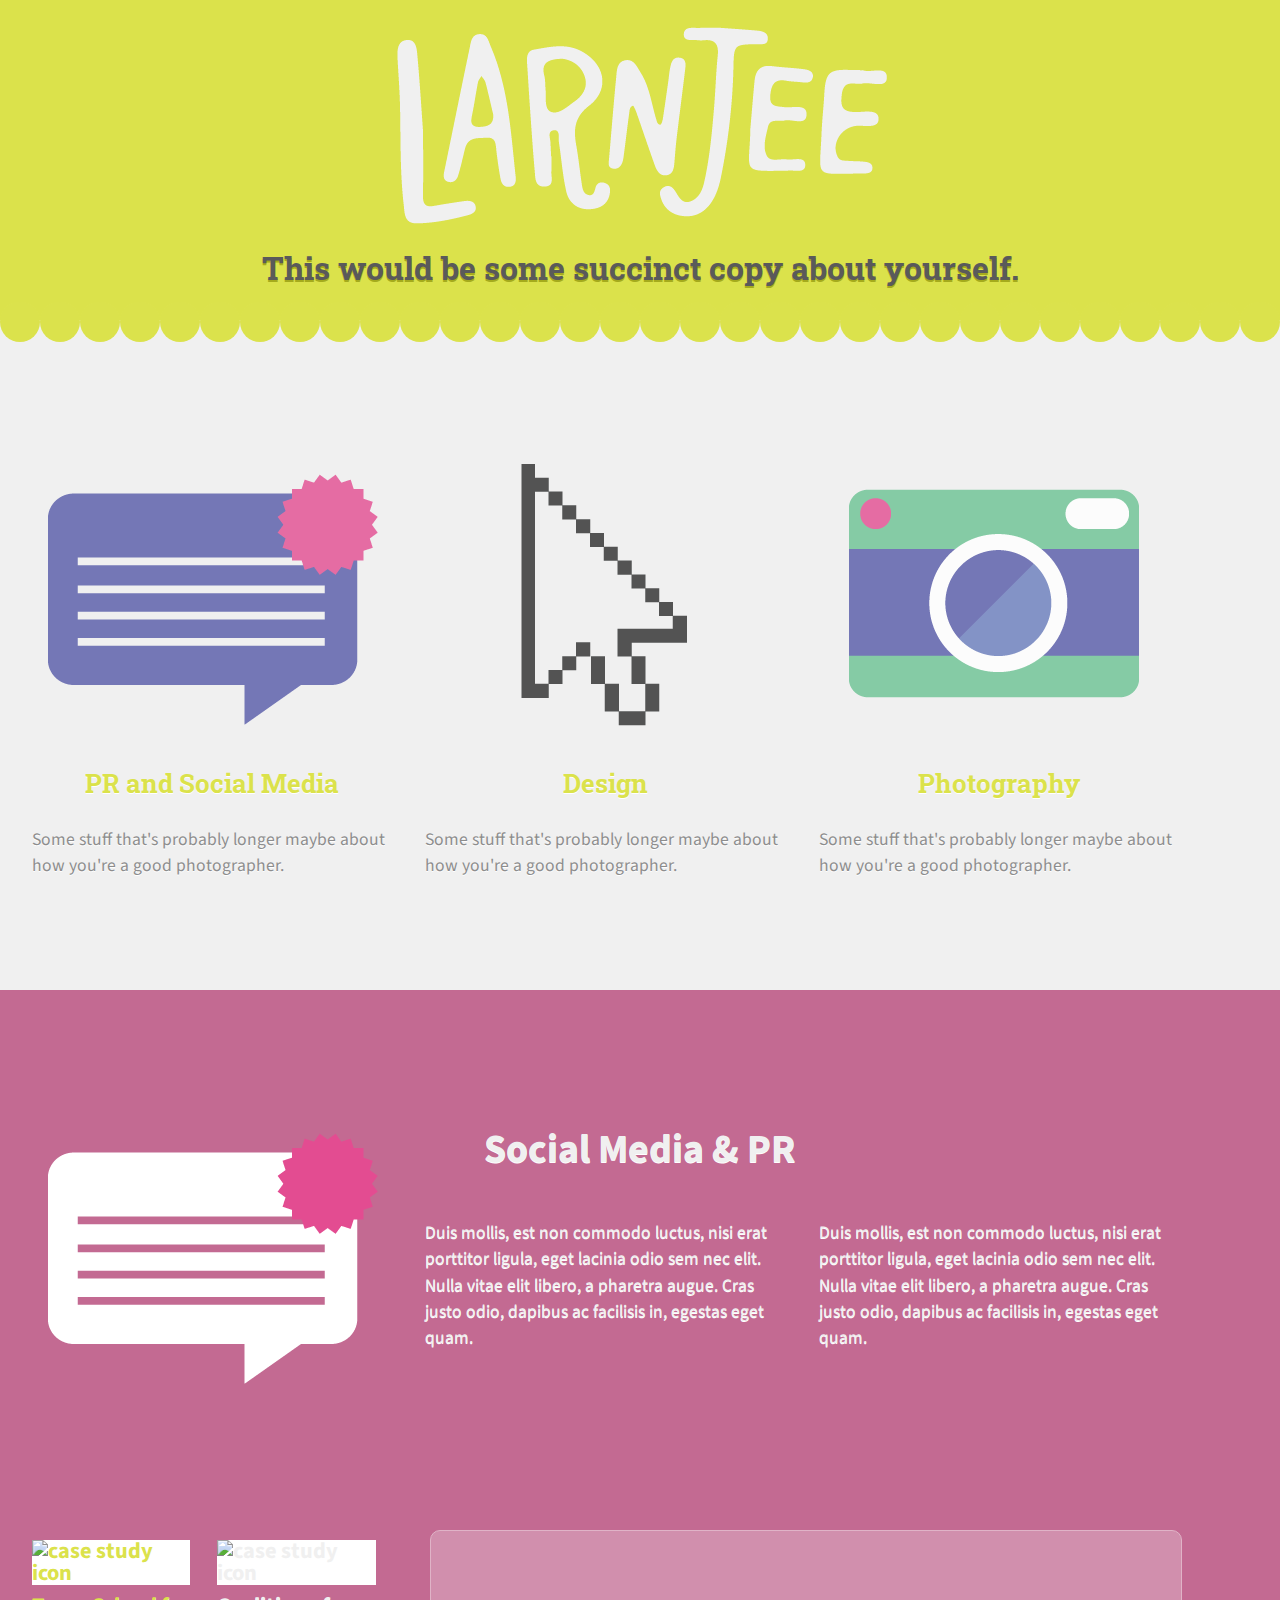
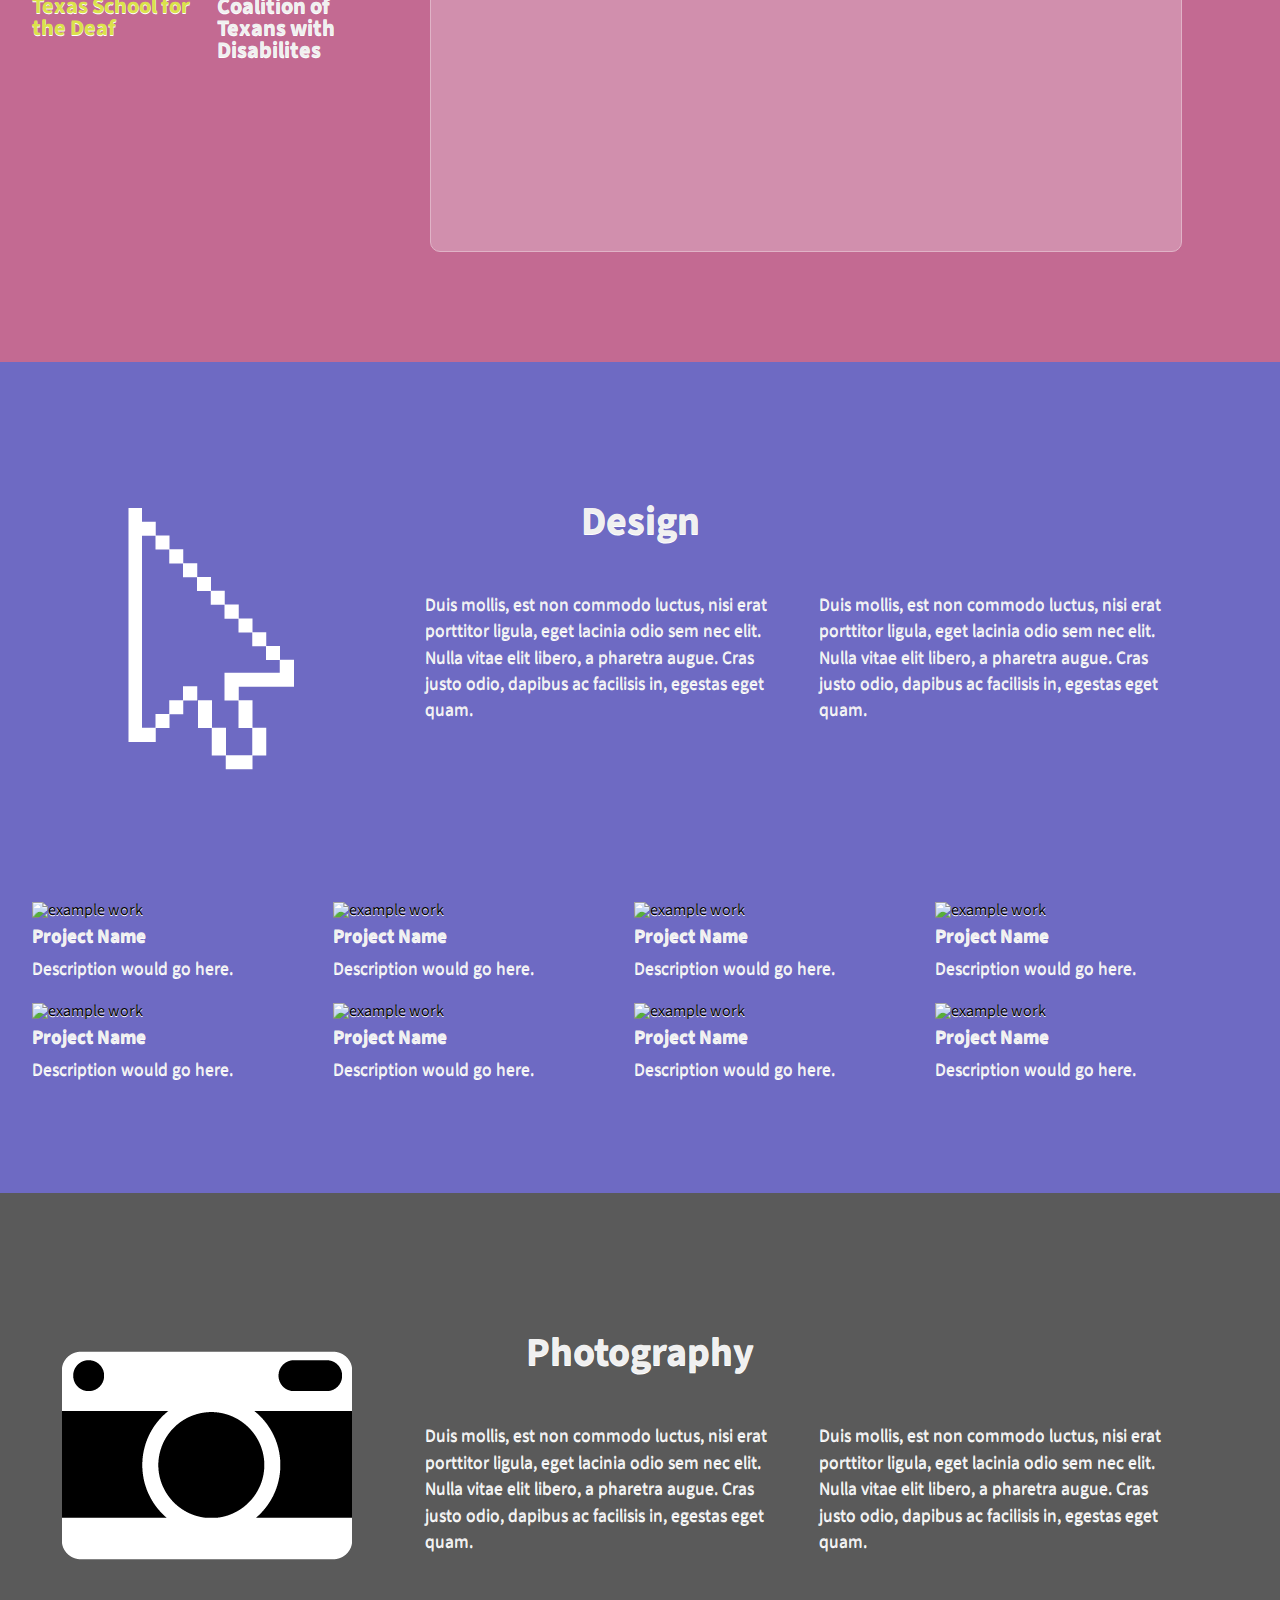
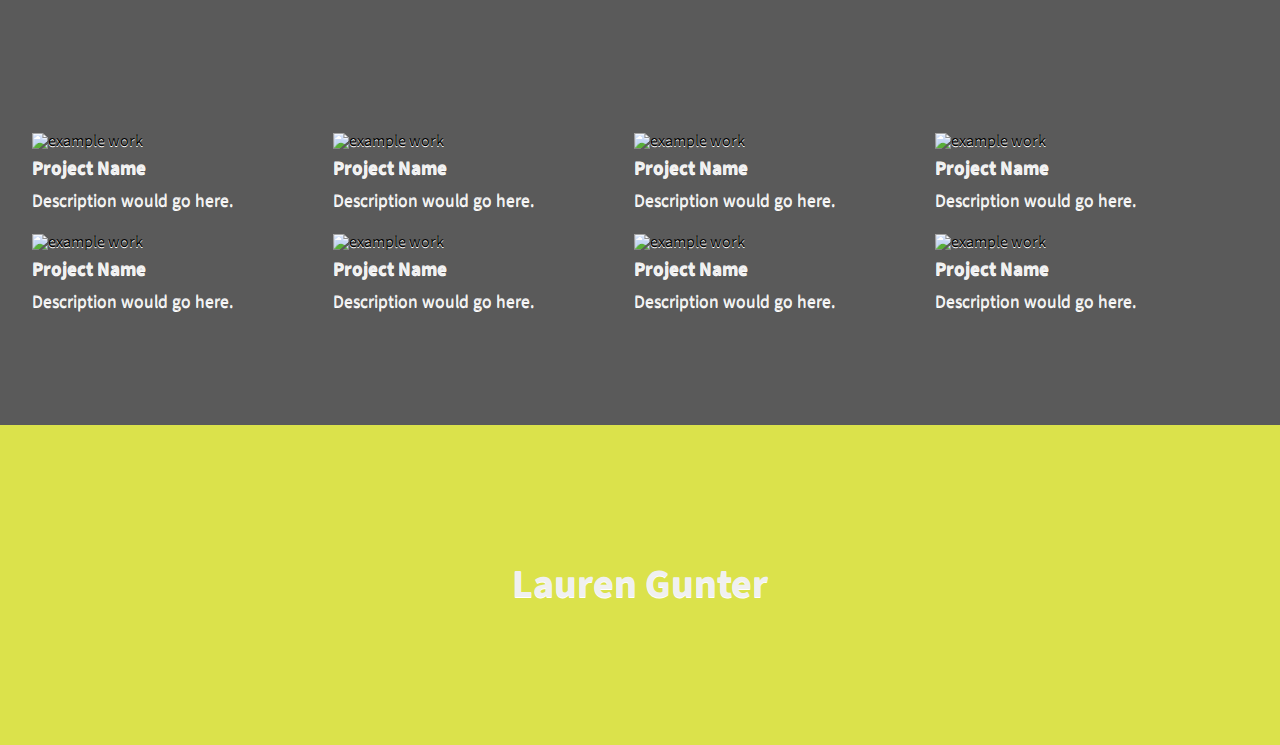
==== _wireframes/index.html @ add6f153 "added ids for content section" ====
<!DOCTYPE html>
<html>
<head>
<link href="stylesheets/screen.css" media="screen, projection" rel="stylesheet" type="text/css" /> 
<script src="http://ajax.googleapis.com/ajax/libs/jquery/1.10.1/jquery.min.js"></script>
</head>
<body>
<header>
  <div id="larnjee"><img src="larnjee.png" alt="larnjee logo"></div>
  <h1>This would be some succinct copy about yourself.</h1>
</header>
  <article id="main">
    <section id="PR-intro" class="third ">
      <img  class="skill-icon" src="social.png" alt="photo-icon">
      <h3> PR and Social Media</h3>
      <p>Some stuff that's probably longer maybe about how you're a good photographer.</p></section>
    <section id="design-intro" class="third ">
      <img  class="skill-icon" src="design.png" alt="pr-icon">
      <h3>Design</h3>
      <p>Some stuff that's probably longer maybe about how you're a good photographer.</p></section>
    <section id="photo-intro" class="third ">
      <img class="skill-icon" src="photo.png" alt="design-icon">
      <h3>Photography</h3>
      <p>Some stuff that's probably longer maybe about how you're a good photographer.</p></section>
  </article>
  <article id="social-media" class="colored">
    <h2>Social Media &amp; PR</h2>
      <section class="third section-icon">
      <img src="social_white.png" alt="social white">
    </section>
    <section id="PR-content-1" class="third">
      <p>Duis mollis, est non commodo luctus, nisi erat porttitor ligula, eget lacinia odio sem nec elit. Nulla vitae elit libero, a pharetra augue. Cras justo odio, dapibus ac facilisis in, egestas eget quam.</p>
    </section>
    <section id="PR-content-2" class="third">
       <p>Duis mollis, est non commodo luctus, nisi erat porttitor ligula, eget lacinia odio sem nec elit. Nulla vitae elit libero, a pharetra augue. Cras justo odio, dapibus ac facilisis in, egestas eget quam.</p>
    </section>
    <section class="storify-menu">
      <ul>
        <li id="texas-deaf" class="active-storify case-icon" data-storify="/storify.com/TxDisabilities/texas-medicaid-matters-march-and-rally-march-5-201.js"><figure><img src="http://placehold.it/200x200" alt="case study icon" class="case-icon"></figure><figcaption>Texas School for the Deaf</figcaption></li>
        <li id="texas-disabilites" class="case-icon" data-storify="//storify.com/TxDisabilities/texas-medicaid-matters-march-and-rally-march-5-201.js"><figure><img src="http://placehold.it/200x200" alt="case study icon" class="case-icon"></figure><figcaption>Coalition of Texans with Disabilites</figcaption></li>
      </ul>
    </section>
    <section id="texas-deaf-storify" class="storify-container"><script src="//storify.com/TxDisabilities/texas-medicaid-matters-march-and-rally-march-5-201.js"></script><noscript>[<a href="//storify.com/TxDisabilities/texas-medicaid-matters-march-and-rally-march-5-201" target="_blank">View the story "Texas Medicaid Matters march and rally (March 5, 2013)" on Storify</a>]</noscript>
    </section>


    <section id="texas-disabilites-storify" class="hidden"><script src="//storify.com/TxDisabilities/texas-medicaid-matters-march-and-rally-march-5-201.js"></script><noscript>[<a href="//storify.com/TxDisabilities/texas-medicaid-matters-march-and-rally-march-5-201" target="_blank">View the story "Texas Medicaid Matters march and rally (March 5, 2013)" on Storify</a>]</noscript>
    </section>

  </article>
  <article id="design" class="colored">
    <h2>Design</h2>
    <section class="third section-icon">
      <img src="design_white.png" alt="design white">
    </section>
    <section id="design-content-1" class="third">
      <p>Duis mollis, est non commodo luctus, nisi erat porttitor ligula, eget lacinia odio sem nec elit. Nulla vitae elit libero, a pharetra augue. Cras justo odio, dapibus ac facilisis in, egestas eget quam.</p>
    </section>
    <section id="design-content-2" class="third">
       <p>Duis mollis, est non commodo luctus, nisi erat porttitor ligula, eget lacinia odio sem nec elit. Nulla vitae elit libero, a pharetra augue. Cras justo odio, dapibus ac facilisis in, egestas eget quam.</p>
    </section>
    <figure class="quarter"><img src="http://placehold.it/500x500" alt="example work">
      <figcaption><h4>Project Name</h4><p>Description would go here.</p></figcaption>
    </figure>
    <figure class="quarter"><img src="http://placehold.it/500x500" alt="example work">
      <figcaption><h4>Project Name</h4><p>Description would go here.</p></figcaption>

    </figure>
    <figure class="quarter"><img src="http://placehold.it/500x500" alt="example work">
            <figcaption><h4>Project Name</h4><p>Description would go here.</p></figcaption>

    </figure>
    <figure class="quarter"><img src="http://placehold.it/500x500" alt="example work">
      <figcaption><h4>Project Name</h4><p>Description would go here.</p></figcaption>
    </figure>
    <figure class="quarter"><img src="http://placehold.it/500x500" alt="example work">
      <figcaption><h4>Project Name</h4><p>Description would go here.</p></figcaption>
    </figure>
    <figure class="quarter"><img src="http://placehold.it/500x500" alt="example work">
      <figcaption><h4>Project Name</h4><p>Description would go here.</p></figcaption>

    </figure>
    <figure class="quarter"><img src="http://placehold.it/500x500" alt="example work">
            <figcaption><h4>Project Name</h4><p>Description would go here.</p></figcaption>

    </figure>
    <figure class="quarter"><img src="http://placehold.it/500x500" alt="example work">
      <figcaption><h4>Project Name</h4><p>Description would go here.</p></figcaption>
    </figure>
  </article>
  <article id="photography" class="colored">
    <h2>Photography</h2>
        <section class="third section-icon">
      <img src="photo_white.png" alt="photo white">
    </section>
    <section id="photo-content-1" class="third">
      <p>Duis mollis, est non commodo luctus, nisi erat porttitor ligula, eget lacinia odio sem nec elit. Nulla vitae elit libero, a pharetra augue. Cras justo odio, dapibus ac facilisis in, egestas eget quam.</p>
    </section>
    <section id="photo-content-2" class="third">
       <p>Duis mollis, est non commodo luctus, nisi erat porttitor ligula, eget lacinia odio sem nec elit. Nulla vitae elit libero, a pharetra augue. Cras justo odio, dapibus ac facilisis in, egestas eget quam.</p>
    </section>
    <figure class="quarter"><img src="http://placehold.it/500x500" alt="example work">
      <figcaption><h4>Project Name</h4><p>Description would go here.</p></figcaption>
    </figure>
    <figure class="quarter"><img src="http://placehold.it/500x500" alt="example work">
      <figcaption><h4>Project Name</h4><p>Description would go here.</p></figcaption>

    </figure>
    <figure class="quarter"><img src="http://placehold.it/500x500" alt="example work">
            <figcaption><h4>Project Name</h4><p>Description would go here.</p></figcaption>

    </figure>
    <figure class="quarter"><img src="http://placehold.it/500x500" alt="example work">
      <figcaption><h4>Project Name</h4><p>Description would go here.</p></figcaption>
    </figure>
    <figure class="quarter"><img src="http://placehold.it/500x500" alt="example work">
      <figcaption><h4>Project Name</h4><p>Description would go here.</p></figcaption>
    </figure>
    <figure class="quarter"><img src="http://placehold.it/500x500" alt="example work">
      <figcaption><h4>Project Name</h4><p>Description would go here.</p></figcaption>

    </figure>
    <figure class="quarter"><img src="http://placehold.it/500x500" alt="example work">
            <figcaption><h4>Project Name</h4><p>Description would go here.</p></figcaption>

    </figure>
    <figure class="quarter"><img src="http://placehold.it/500x500" alt="example work">
      <figcaption><h4>Project Name</h4><p>Description would go here.</p></figcaption>
    </figure>
  </article>
  <article id="contact" class="colored">
    <h2>Lauren Gunter</h2>
  </article>
  <script>
    $('.storify-menu li').click(function(){
    
        if($(this).hasClass('active-storify')){
          //$(this).removeClass('active-storify');
        }
        else{
          $('.storify-menu').find('.active-storify').removeClass('active-storify');
          $(this).addClass('active-storify');
          var story-name = $(this).attr('ID');
          console.log(story-name);
          $(story-name + "-storify").show();
        }
    });
  </script>
</body>
</html>
---- _wireframes/stylesheets/screen.css ----
@import url(http://fonts.googleapis.com/css?family=Source+Sans+Pro:400,700|Roboto+Slab:100+700);
/* line 17, ../../../../../../Applications/CodeKit.app/Contents/Resources/engines/compass/frameworks/compass/stylesheets/compass/reset/_utilities.scss */
html, body, div, span, applet, object, iframe,
h1, h2, h3, h4, h5, h6, p, blockquote, pre,
a, abbr, acronym, address, big, cite, code,
del, dfn, em, img, ins, kbd, q, s, samp,
small, strike, strong, sub, sup, tt, var,
b, u, i, center,
dl, dt, dd, ol, ul, li,
fieldset, form, label, legend,
table, caption, tbody, tfoot, thead, tr, th, td,
article, aside, canvas, details, embed,
figure, figcaption, footer, header, hgroup,
menu, nav, output, ruby, section, .storify-container, figure, summary,
time, mark, audio, video {
  margin: 0;
  padding: 0;
  border: 0;
  font: inherit;
  font-size: 100%;
  vertical-align: baseline;
}

/* line 22, ../../../../../../Applications/CodeKit.app/Contents/Resources/engines/compass/frameworks/compass/stylesheets/compass/reset/_utilities.scss */
html {
  line-height: 1;
}

/* line 24, ../../../../../../Applications/CodeKit.app/Contents/Resources/engines/compass/frameworks/compass/stylesheets/compass/reset/_utilities.scss */
ol, ul {
  list-style: none;
}

/* line 26, ../../../../../../Applications/CodeKit.app/Contents/Resources/engines/compass/frameworks/compass/stylesheets/compass/reset/_utilities.scss */
table {
  border-collapse: collapse;
  border-spacing: 0;
}

/* line 28, ../../../../../../Applications/CodeKit.app/Contents/Resources/engines/compass/frameworks/compass/stylesheets/compass/reset/_utilities.scss */
caption, th, td {
  text-align: left;
  font-weight: normal;
  vertical-align: middle;
}

/* line 30, ../../../../../../Applications/CodeKit.app/Contents/Resources/engines/compass/frameworks/compass/stylesheets/compass/reset/_utilities.scss */
q, blockquote {
  quotes: none;
}
/* line 103, ../../../../../../Applications/CodeKit.app/Contents/Resources/engines/compass/frameworks/compass/stylesheets/compass/reset/_utilities.scss */
q:before, q:after, blockquote:before, blockquote:after {
  content: "";
  content: none;
}

/* line 32, ../../../../../../Applications/CodeKit.app/Contents/Resources/engines/compass/frameworks/compass/stylesheets/compass/reset/_utilities.scss */
a img {
  border: none;
}

/* line 116, ../../../../../../Applications/CodeKit.app/Contents/Resources/engines/compass/frameworks/compass/stylesheets/compass/reset/_utilities.scss */
article, aside, details, figcaption, figure, footer, header, hgroup, menu, nav, section, .storify-container, figure, summary {
  display: block;
}

/* line 16, ../sass/screen.sass */
body {
  background: #f0f0f0;
  font-family: "Source Sans Pro", Helvetica Neue, Helvetica, sans-serif;
  text-shadow: 0 1px 0 white;
}

/* line 21, ../sass/screen.sass */
header {
  height: 300px;
  background: #dbe24b;
  padding-top: 20px;
  margin-bottom: 20px;
}
/* line 26, ../sass/screen.sass */
header:after {
  height: 40px;
  content: "";
  width: 100%;
  display: block;
  position: relative;
  top: -65px;
  background: url("circle.svg") repeat-x;
  background-size: 40px;
}
/* line 35, ../sass/screen.sass */
header h1 {
  text-shadow: 0 2px 0 #a5ab1c;
}

/* line 38, ../sass/screen.sass */
article {
  margin: 0 auto;
  padding-top: 100px;
  padding-bottom: 100px;
  padding-left: 2.5%;
  padding-right: 2.5%;
}

/* line 46, ../sass/screen.sass */
section, .storify-container, figure {
  display: inline-block;
  margin-bottom: 10px;
  margin-top: 10px;
  padding-right: 2.5%;
  vertical-align: text-top;
}
/* line 53, ../sass/screen.sass */
section:last-of-type, .storify-container:last-of-type, figure:last-of-type {
  padding-right: none;
}

/* line 56, ../sass/screen.sass */
.storify-container {
  background: #d18fad;
  padding: 10px;
  border-radius: 10px;
  border: 1px solid #e0b3c7;
  box-shadow: 0 -1 0 grey;
  height: 300px;
  overflow: scroll;
}

/* line 67, ../sass/screen.sass */
.storify-collapser {
  position: relative;
  bottom: 0;
  width: 95%;
  margin: 0 auto;
  font-family: "Source Sans Pro", Helvetica Neue, Helvetica, sans-serif;
  font-weight: bold;
  color: white;
  padding: 5px;
  font-size: 1.5em;
  background: #6e6ac3;
  text-align: center;
}

/* line 83, ../sass/screen.sass */
h1 {
  font-weight: bold;
  font-family: "Roboto Slab", Helvetica Neue, Helvetica, sans-serif;
  font-size: 2em;
  line-height: 2.2em;
  margin-bottom: 2em;
  text-align: center;
  color: #5a5a5a;
  text-shadow: 0 -1px 0 white;
}

/* line 92, ../sass/screen.sass */
h2 {
  font-weight: bold;
  font-family: "Source Sans Pro", Helvetica Neue, Helvetica, sans-serif;
  font-size: 2.5em;
  text-align: center;
  margin-top: 1em;
  margin-bottom: 1em;
  color: #f0f0f0;
}

/* line 100, ../sass/screen.sass */
h3 {
  font-weight: bold;
  font-family: "Source Sans Pro", Helvetica Neue, Helvetica, sans-serif;
  font-size: 1.6em;
  line-height: 1.4em;
  color: #dbe24b;
  margin-top: 1em;
  text-align: center;
  margin-bottom: 1em;
  font-family: "Roboto Slab", Helvetica Neue, Helvetica, sans-serif;
}

/* line 111, ../sass/screen.sass */
h4 {
  font-weight: bold;
  margin-top: 0.5em;
  margin-bottom: 0.5em;
  font-size: 1.2em;
  color: #f0f0f0;
}

/* line 117, ../sass/screen.sass */
p {
  font-size: 1.1em;
  line-height: 1.5em;
  color: #8d8d8d;
}

/* line 121, ../sass/screen.sass */
ul {
  width: 100%;
}

/* line 123, ../sass/screen.sass */
li.case-icon {
  margin-bottom: 1em;
  font-weight: bold;
  font-size: 1.4em;
  color: #f0f0f0;
  display: inline-block;
  width: 47.5%;
  vertical-align: top;
}
/* line 131, ../sass/screen.sass */
li.case-icon:nth-of-type(even) {
  margin-left: 2.5%;
}

/* line 133, ../sass/screen.sass */
li.active-storify {
  color: #dbe24b;
}

/* line 136, ../sass/screen.sass */
img {
  max-width: 100%;
}

/* line 138, ../sass/screen.sass */
img.skill-icon {
  opacity: 0.8;
  display: inline-block;
}

/* line 141, ../sass/screen.sass */
img.case-icon {
  background: white;
  display: inline-block;
  vertical-align: middle;
  margin-right: 4%;
}

/* line 146, ../sass/screen.sass */
.third {
  width: 30%;
  max-width: 360px;
}

/* line 149, ../sass/screen.sass */
.half {
  width: 47%;
}

/* line 151, ../sass/screen.sass */
.quarter {
  width: 22%;
  max-width: 480px;
}

/* line 154, ../sass/screen.sass */
.storify-container {
  width: 60%;
}

/* line 156, ../sass/screen.sass */
.storify-menu {
  width: 30%;
}

/* line 158, ../sass/screen.sass */
.social-media {
  color: #c36a92;
}

/* line 160, ../sass/screen.sass */
.design {
  color: #6e6ac3;
}

/* line 162, ../sass/screen.sass */
.photography {
  color: #6ac39b;
}

/* line 164, ../sass/screen.sass */
#larnjee {
  margin: 0 auto;
  text-align: center;
}

/* line 168, ../sass/screen.sass */
#design {
  background: #6e6ac3;
}

/* line 171, ../sass/screen.sass */
#social-media {
  background: #c36a92;
}

/* line 174, ../sass/screen.sass */
#photography {
  background: #5a5a5a;
}

/* line 177, ../sass/screen.sass */
#contact {
  background: #dbe24b;
}

/* line 180, ../sass/screen.sass */
.hidden {
  display: none;
}

/* line 184, ../sass/screen.sass */
.colored p {
  color: #f0f0f0;
}

/* line 187, ../sass/screen.sass */
.section-icon {
  position: relative;
  top: -100px;
}
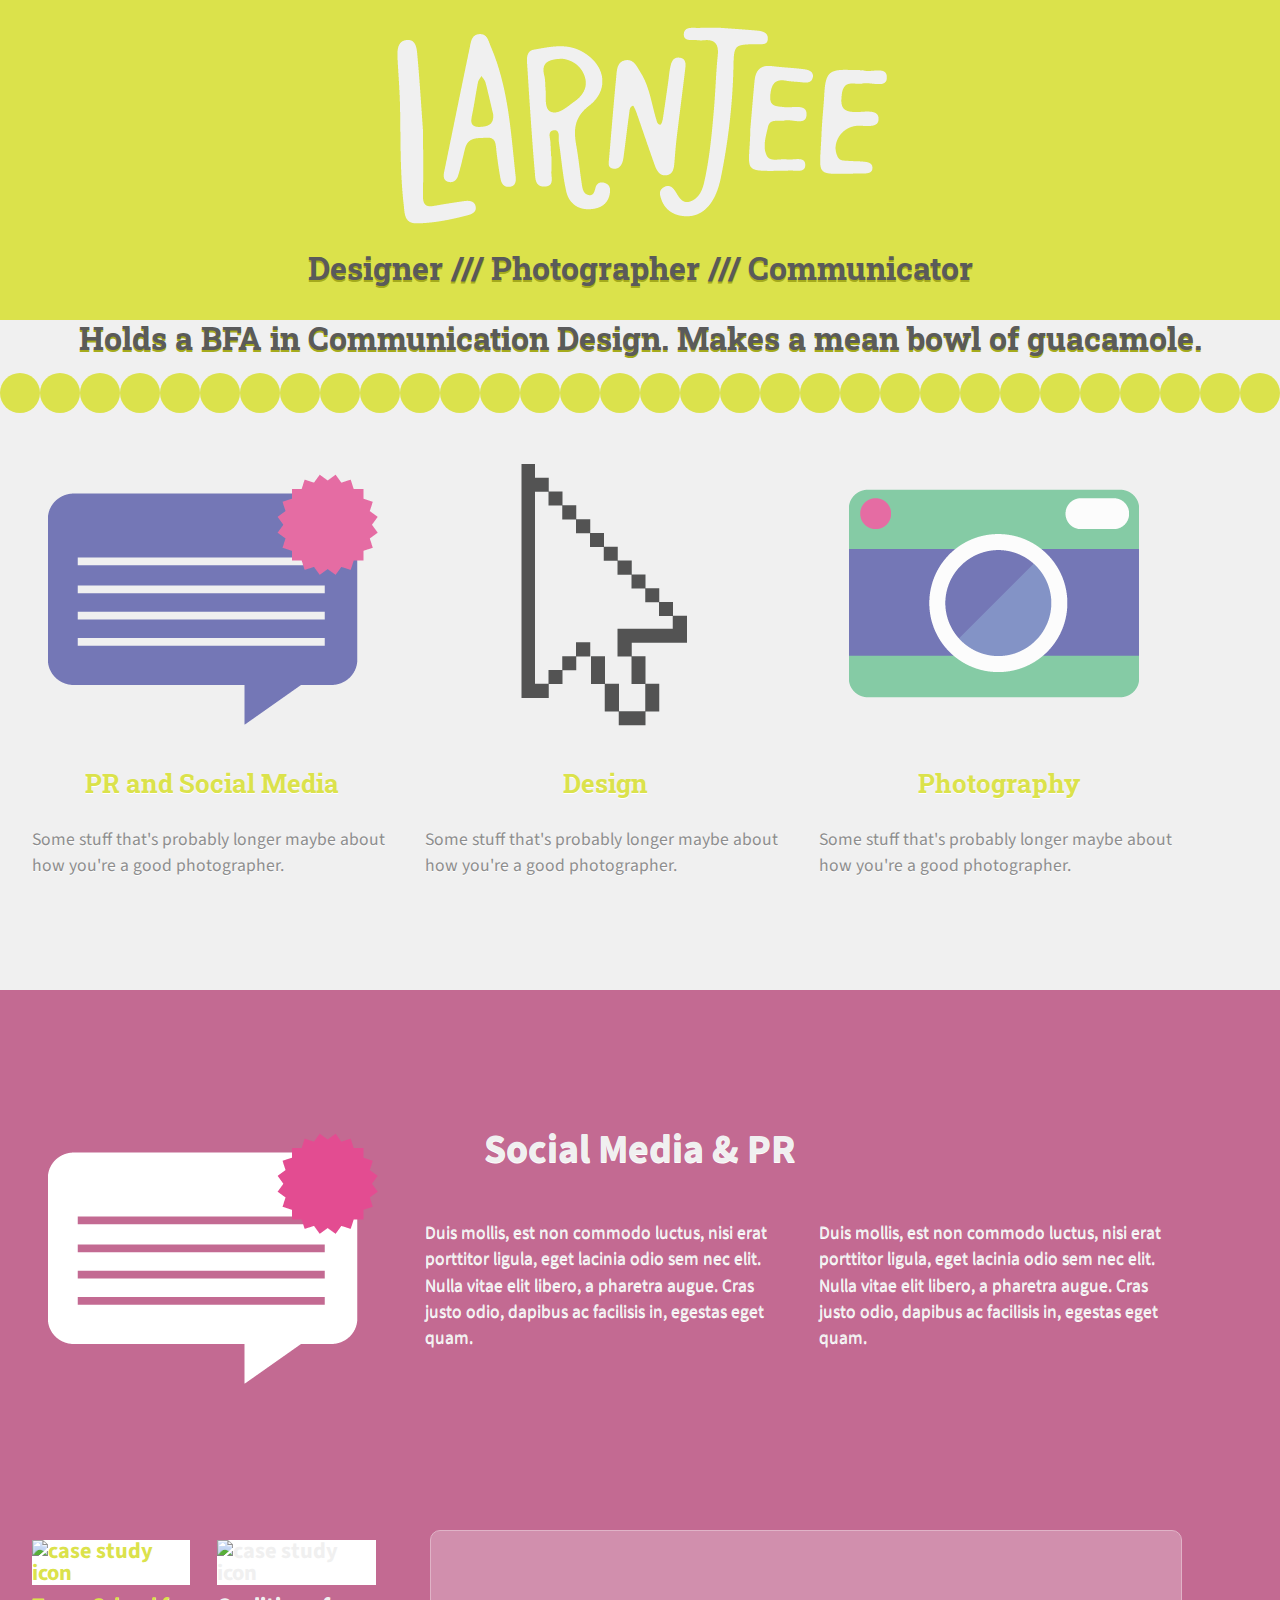
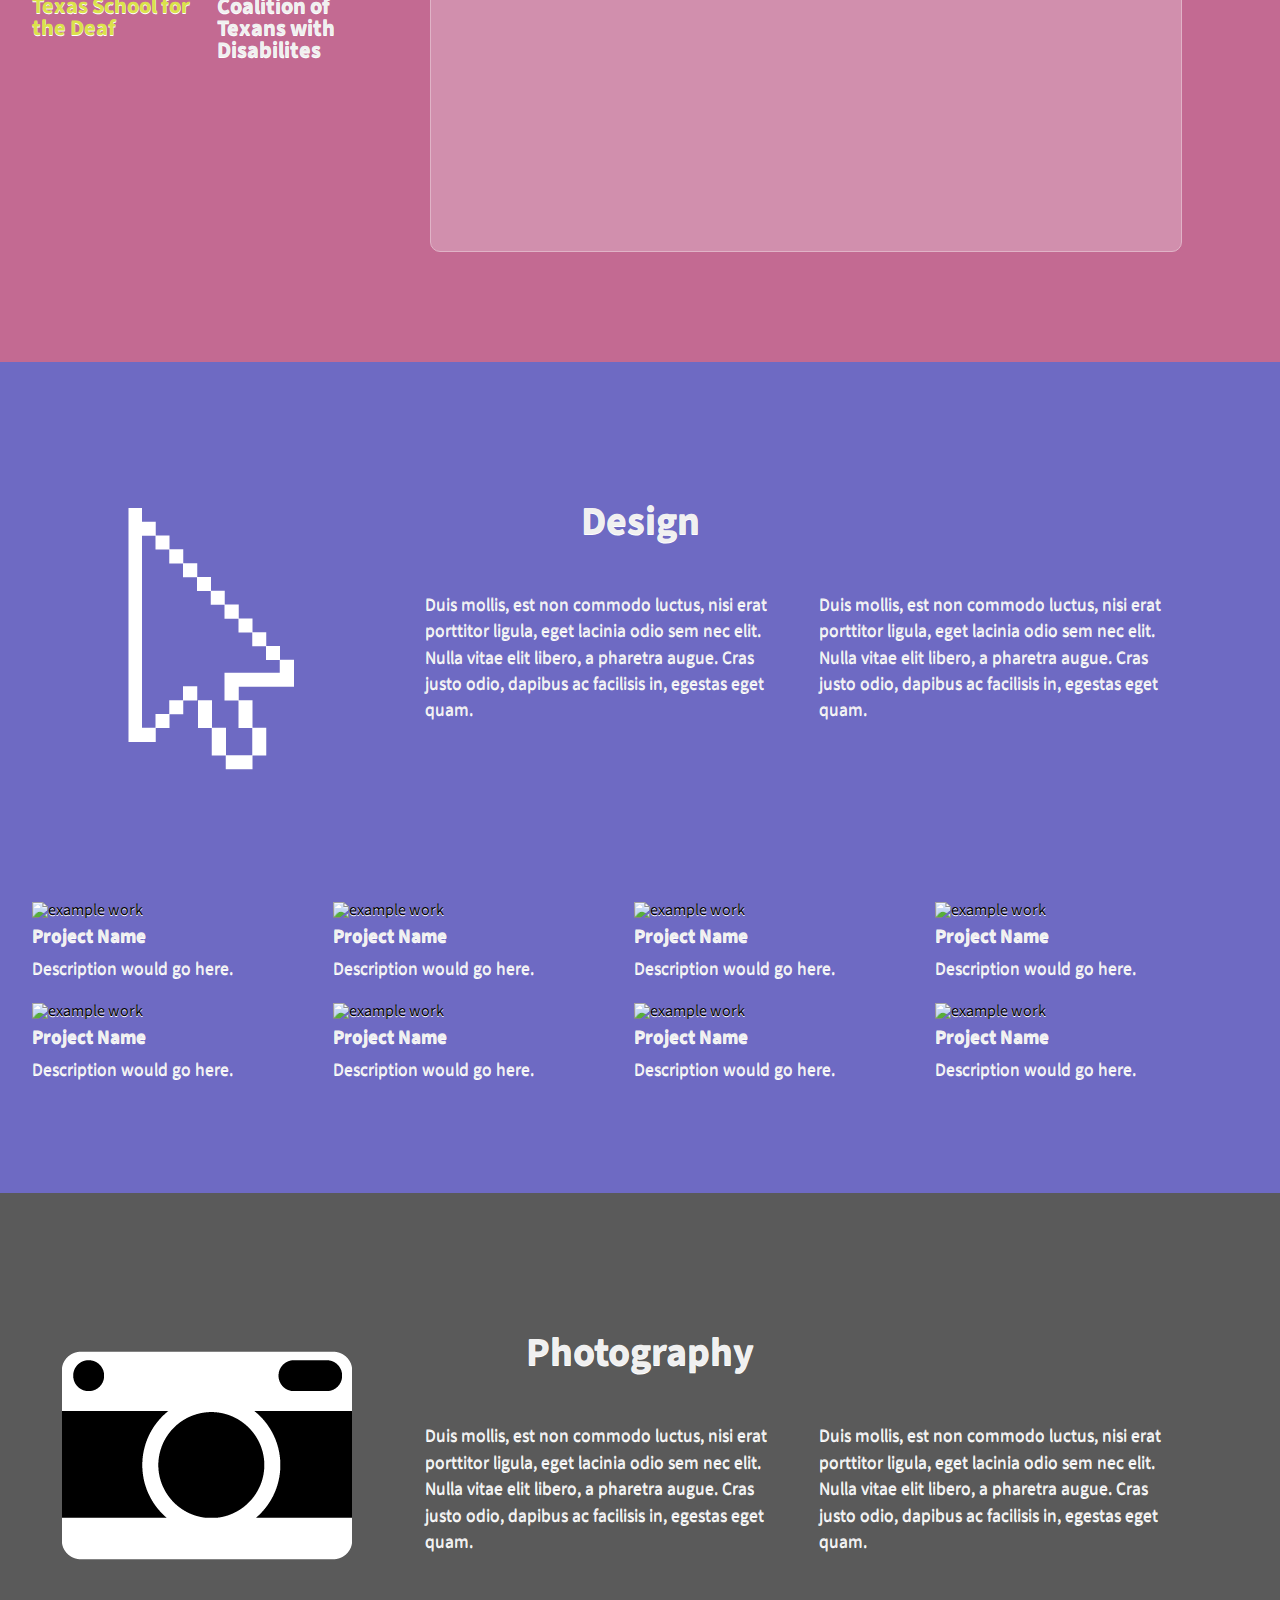
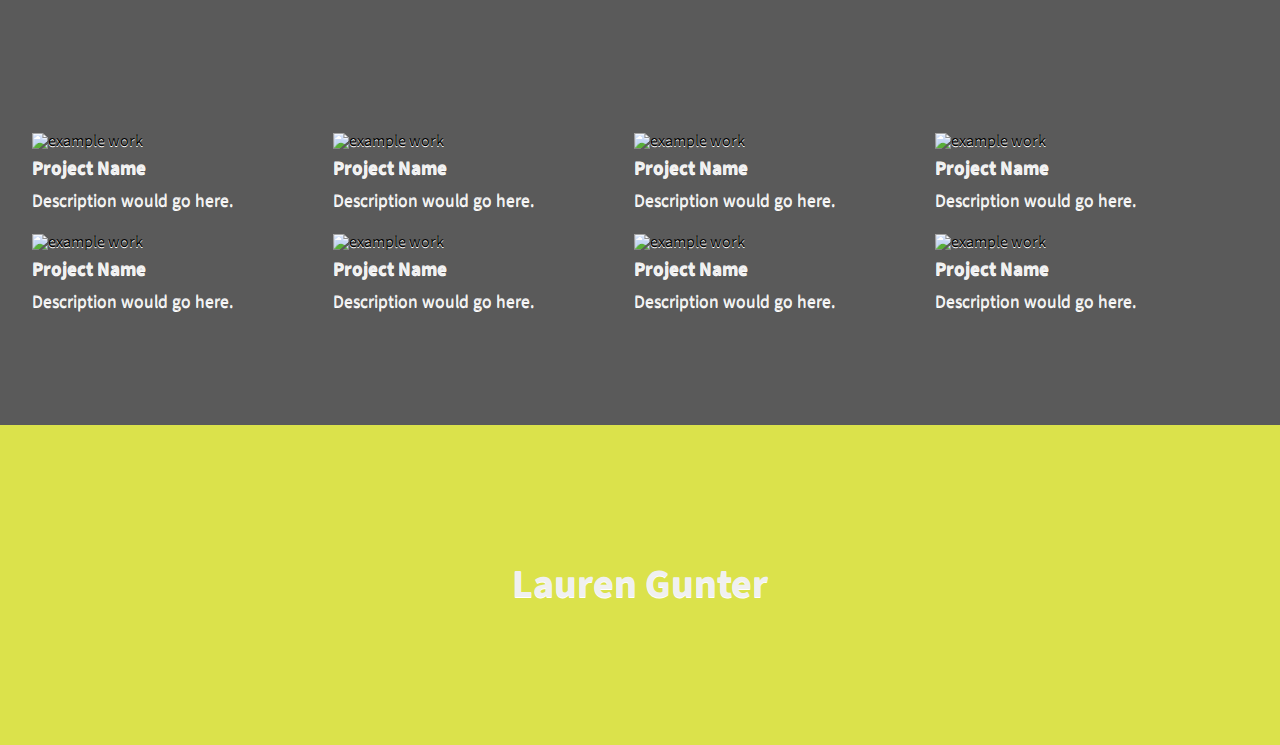
==== commit 70f79f47: "Updated header description text" ====
--- a/_wireframes/index.html
+++ b/_wireframes/index.html
@@ -7,18 +7,18 @@
 <body>
 <header>
   <div id="larnjee"><img src="larnjee.png" alt="larnjee logo"></div>
-  <h1>This would be some succinct copy about yourself.</h1>
+  <h1>Designer /// Photographer /// Communicator</br>Holds a BFA in Communication Design. Makes a mean bowl of guacamole.</h1>
 </header>
   <article id="main">
-    <section id="PR-intro" class="third ">
+    <section class="third ">
       <img  class="skill-icon" src="social.png" alt="photo-icon">
       <h3> PR and Social Media</h3>
       <p>Some stuff that's probably longer maybe about how you're a good photographer.</p></section>
-    <section id="design-intro" class="third ">
+    <section class="third ">
       <img  class="skill-icon" src="design.png" alt="pr-icon">
       <h3>Design</h3>
       <p>Some stuff that's probably longer maybe about how you're a good photographer.</p></section>
-    <section id="photo-intro" class="third ">
+    <section class="third ">
       <img class="skill-icon" src="photo.png" alt="design-icon">
       <h3>Photography</h3>
       <p>Some stuff that's probably longer maybe about how you're a good photographer.</p></section>
@@ -28,10 +28,10 @@
       <section class="third section-icon">
       <img src="social_white.png" alt="social white">
     </section>
-    <section id="PR-content-1" class="third">
+    <section class="third">
       <p>Duis mollis, est non commodo luctus, nisi erat porttitor ligula, eget lacinia odio sem nec elit. Nulla vitae elit libero, a pharetra augue. Cras justo odio, dapibus ac facilisis in, egestas eget quam.</p>
     </section>
-    <section id="PR-content-2" class="third">
+    <section class="third">
        <p>Duis mollis, est non commodo luctus, nisi erat porttitor ligula, eget lacinia odio sem nec elit. Nulla vitae elit libero, a pharetra augue. Cras justo odio, dapibus ac facilisis in, egestas eget quam.</p>
     </section>
     <section class="storify-menu">
@@ -53,10 +53,10 @@
     <section class="third section-icon">
       <img src="design_white.png" alt="design white">
     </section>
-    <section id="design-content-1" class="third">
+    <section class="third">
       <p>Duis mollis, est non commodo luctus, nisi erat porttitor ligula, eget lacinia odio sem nec elit. Nulla vitae elit libero, a pharetra augue. Cras justo odio, dapibus ac facilisis in, egestas eget quam.</p>
     </section>
-    <section id="design-content-2" class="third">
+    <section class="third">
        <p>Duis mollis, est non commodo luctus, nisi erat porttitor ligula, eget lacinia odio sem nec elit. Nulla vitae elit libero, a pharetra augue. Cras justo odio, dapibus ac facilisis in, egestas eget quam.</p>
     </section>
     <figure class="quarter"><img src="http://placehold.it/500x500" alt="example work">
@@ -93,10 +93,10 @@
         <section class="third section-icon">
       <img src="photo_white.png" alt="photo white">
     </section>
-    <section id="photo-content-1" class="third">
+    <section class="third">
       <p>Duis mollis, est non commodo luctus, nisi erat porttitor ligula, eget lacinia odio sem nec elit. Nulla vitae elit libero, a pharetra augue. Cras justo odio, dapibus ac facilisis in, egestas eget quam.</p>
     </section>
-    <section id="photo-content-2" class="third">
+    <section class="third">
        <p>Duis mollis, est non commodo luctus, nisi erat porttitor ligula, eget lacinia odio sem nec elit. Nulla vitae elit libero, a pharetra augue. Cras justo odio, dapibus ac facilisis in, egestas eget quam.</p>
     </section>
     <figure class="quarter"><img src="http://placehold.it/500x500" alt="example work">
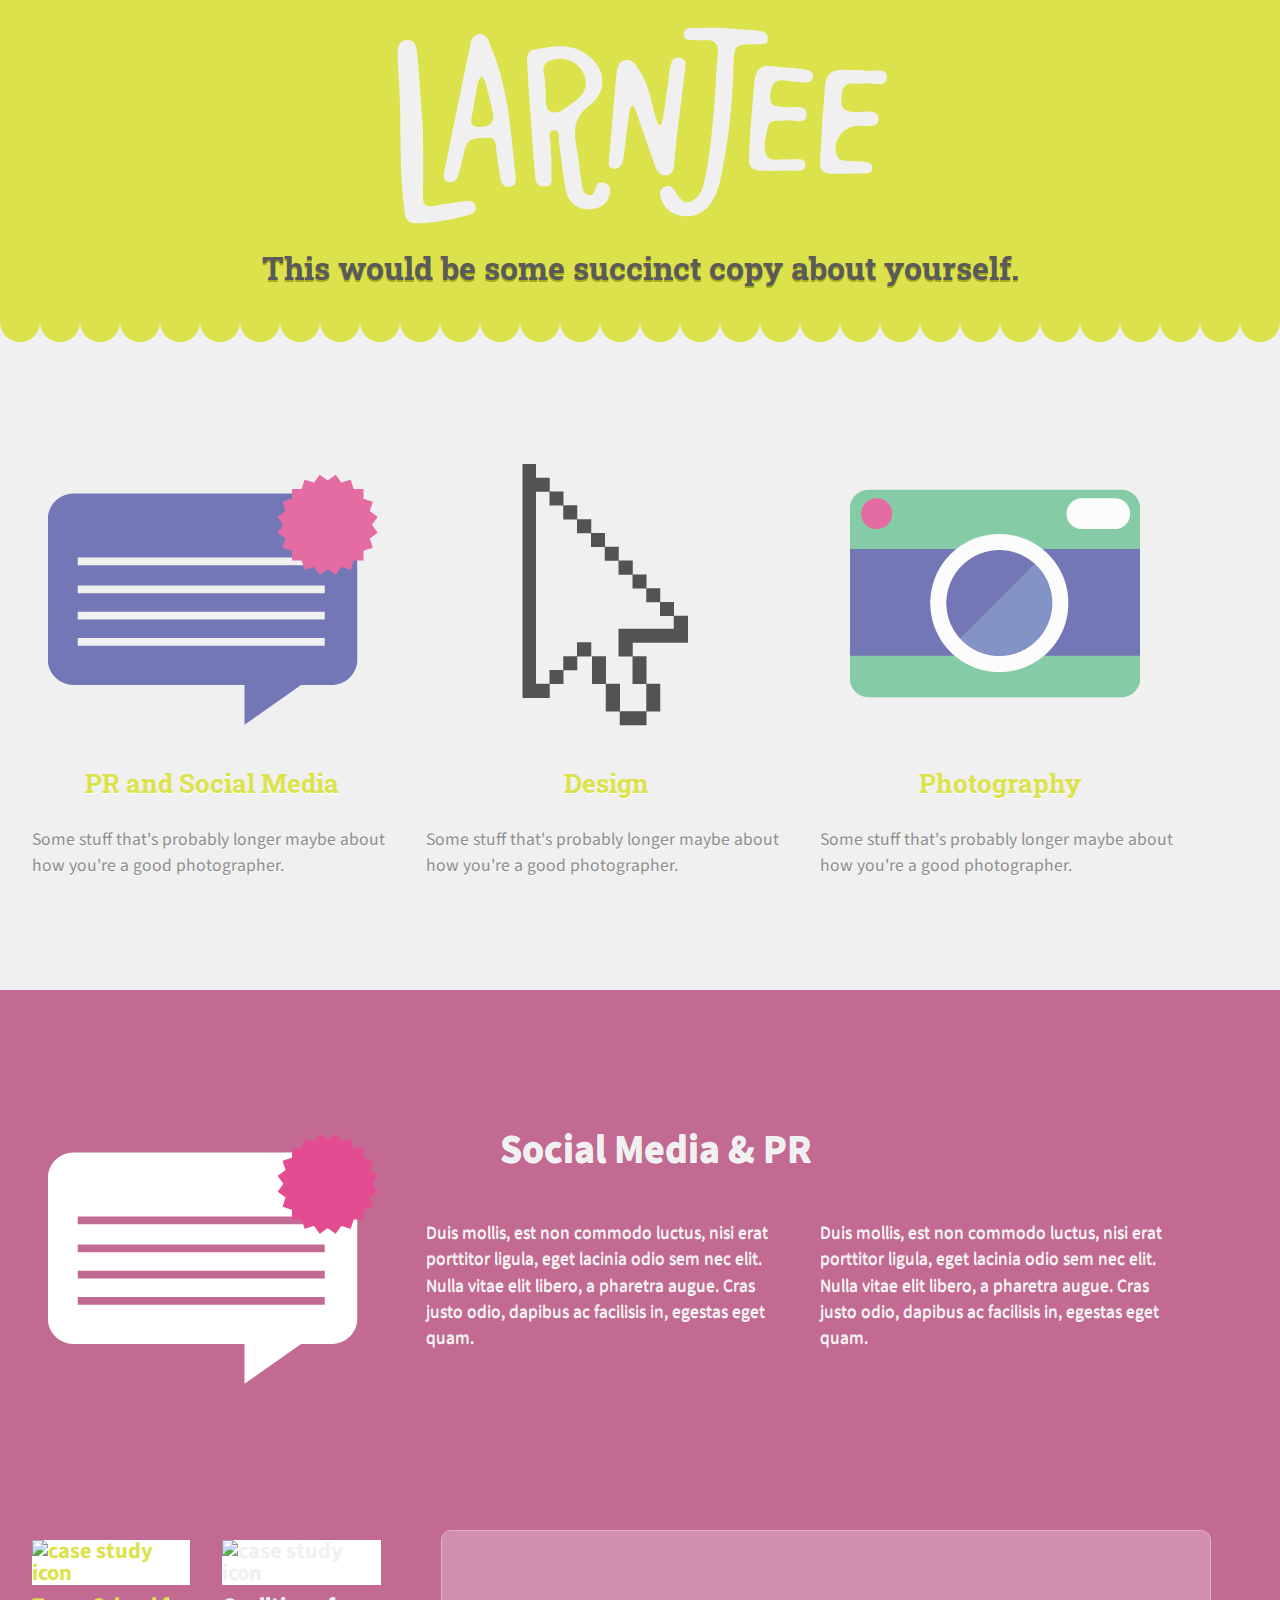
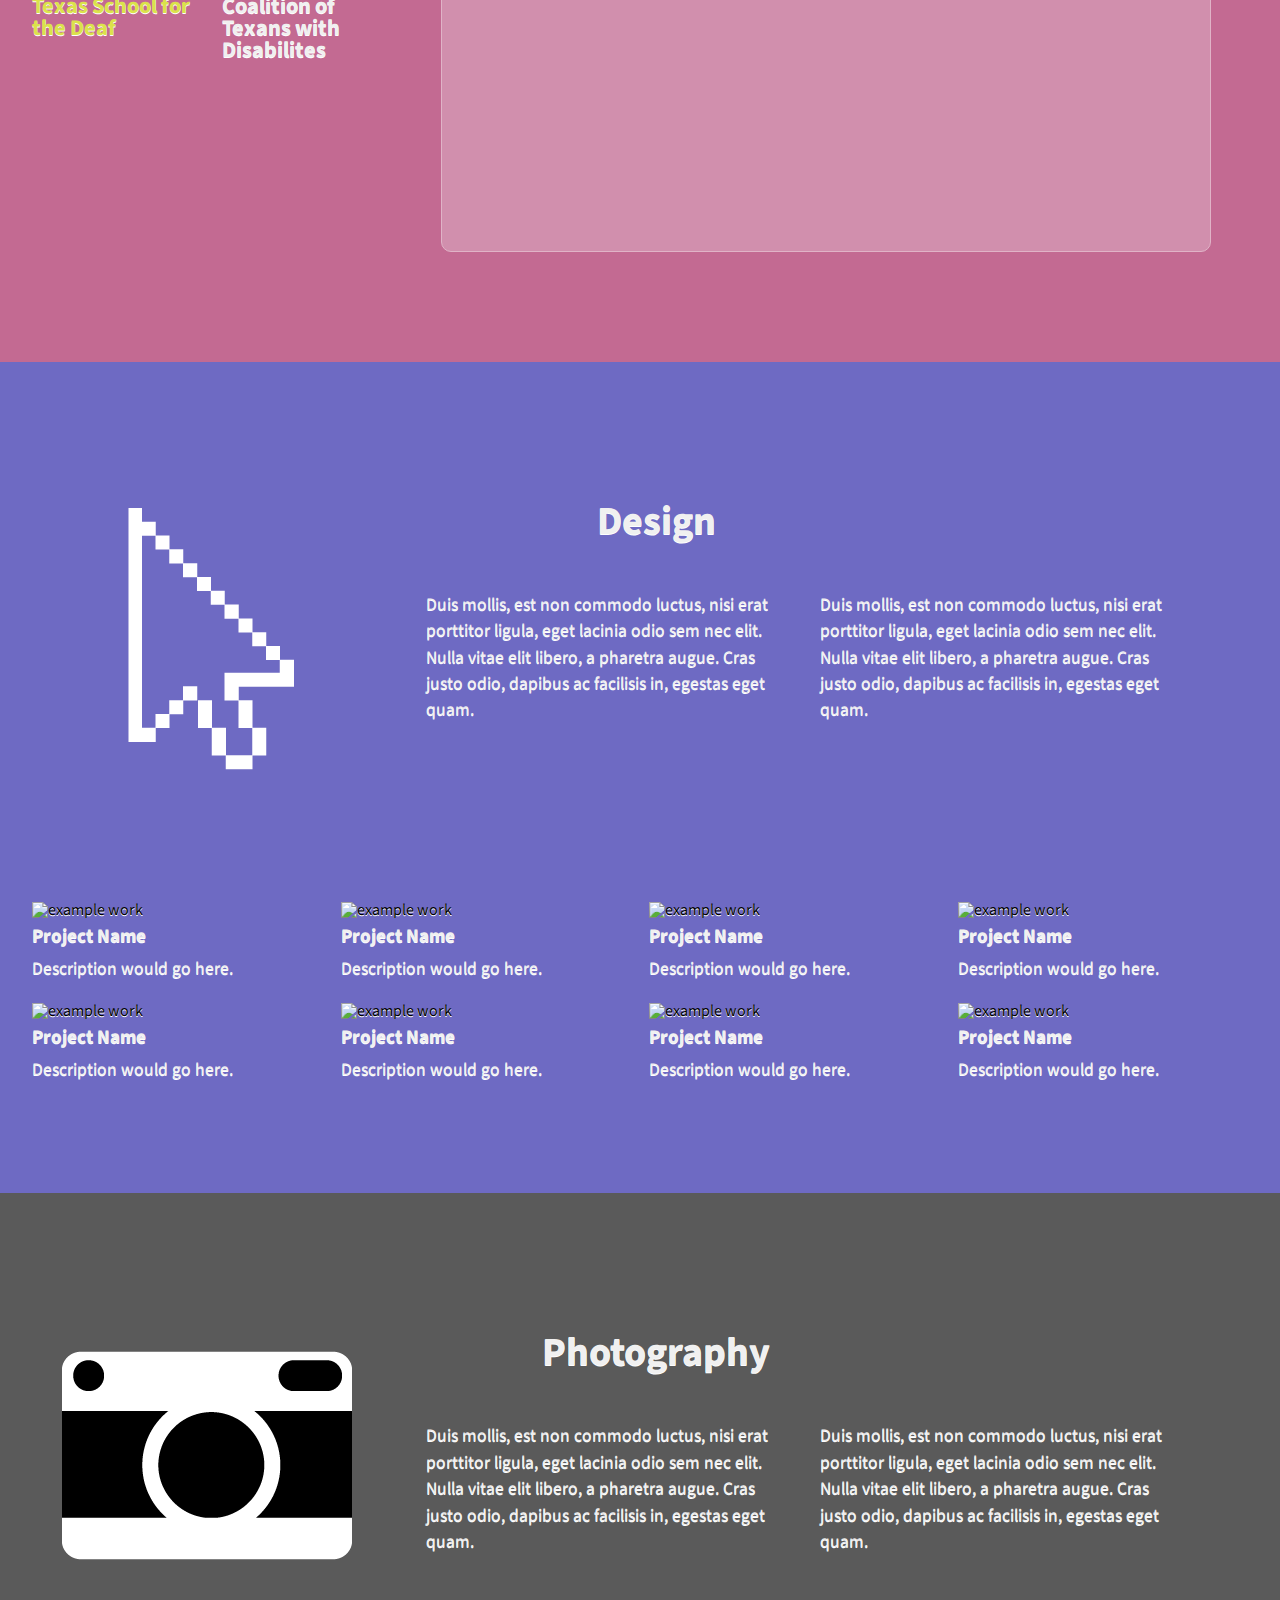
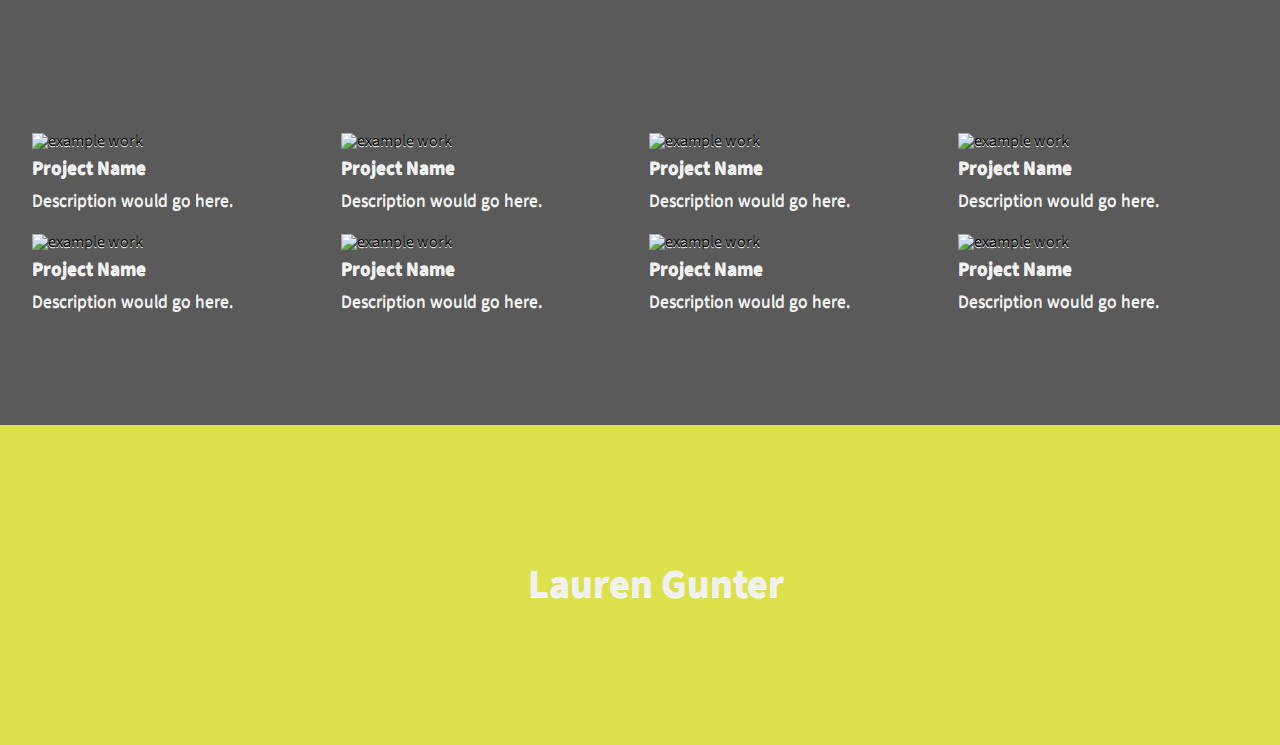
==== commit 7363d4e3: "Modal" ====
--- a/_wireframes/index.html
+++ b/_wireframes/index.html
@@ -7,18 +7,26 @@
 <body>
 <header>
   <div id="larnjee"><img src="larnjee.png" alt="larnjee logo"></div>
-  <h1>Designer /// Photographer /// Communicator</br>Holds a BFA in Communication Design. Makes a mean bowl of guacamole.</h1>
+  <h1>This would be some succinct copy about yourself.</h1>
 </header>
+<div id="modal">
+  <article>
+    <figure><img src="http://placehold.it/500x500" alt="enlarged"></figure>
+    <figcaption>
+      <h1>Maecenas faucibus mollis interdum.</h1>
+      <p>Integer posuere erat a ante venenatis dapibus posuere velit aliquet.</p></figcaption>
+  </article>
+</div>
   <article id="main">
-    <section class="third ">
+    <section id="PR-intro" class="third ">
       <img  class="skill-icon" src="social.png" alt="photo-icon">
       <h3> PR and Social Media</h3>
       <p>Some stuff that's probably longer maybe about how you're a good photographer.</p></section>
-    <section class="third ">
+    <section id="design-intro" class="third ">
       <img  class="skill-icon" src="design.png" alt="pr-icon">
       <h3>Design</h3>
       <p>Some stuff that's probably longer maybe about how you're a good photographer.</p></section>
-    <section class="third ">
+    <section id="photo-intro" class="third ">
       <img class="skill-icon" src="photo.png" alt="design-icon">
       <h3>Photography</h3>
       <p>Some stuff that's probably longer maybe about how you're a good photographer.</p></section>
@@ -28,10 +36,10 @@
       <section class="third section-icon">
       <img src="social_white.png" alt="social white">
     </section>
-    <section class="third">
+    <section id="PR-content-1" class="third">
       <p>Duis mollis, est non commodo luctus, nisi erat porttitor ligula, eget lacinia odio sem nec elit. Nulla vitae elit libero, a pharetra augue. Cras justo odio, dapibus ac facilisis in, egestas eget quam.</p>
     </section>
-    <section class="third">
+    <section id="PR-content-2" class="third">
        <p>Duis mollis, est non commodo luctus, nisi erat porttitor ligula, eget lacinia odio sem nec elit. Nulla vitae elit libero, a pharetra augue. Cras justo odio, dapibus ac facilisis in, egestas eget quam.</p>
     </section>
     <section class="storify-menu">
@@ -53,38 +61,38 @@
     <section class="third section-icon">
       <img src="design_white.png" alt="design white">
     </section>
-    <section class="third">
+    <section id="design-content-1" class="third">
       <p>Duis mollis, est non commodo luctus, nisi erat porttitor ligula, eget lacinia odio sem nec elit. Nulla vitae elit libero, a pharetra augue. Cras justo odio, dapibus ac facilisis in, egestas eget quam.</p>
     </section>
-    <section class="third">
+    <section id="design-content-2" class="third">
        <p>Duis mollis, est non commodo luctus, nisi erat porttitor ligula, eget lacinia odio sem nec elit. Nulla vitae elit libero, a pharetra augue. Cras justo odio, dapibus ac facilisis in, egestas eget quam.</p>
     </section>
-    <figure class="quarter"><img src="http://placehold.it/500x500" alt="example work">
+    <figure class="quarter modal-launch project"><img src="http://placehold.it/500x500" alt="example work">
       <figcaption><h4>Project Name</h4><p>Description would go here.</p></figcaption>
     </figure>
-    <figure class="quarter"><img src="http://placehold.it/500x500" alt="example work">
+    <figure class="quarter modal-launch project"><img src="http://placehold.it/500x500" alt="example work">
       <figcaption><h4>Project Name</h4><p>Description would go here.</p></figcaption>
 
     </figure>
-    <figure class="quarter"><img src="http://placehold.it/500x500" alt="example work">
+    <figure class="quarter modal-launch project"><img src="http://placehold.it/500x500" alt="example work">
             <figcaption><h4>Project Name</h4><p>Description would go here.</p></figcaption>
 
     </figure>
-    <figure class="quarter"><img src="http://placehold.it/500x500" alt="example work">
+    <figure class="quarter modal-launch project"><img src="http://placehold.it/500x500" alt="example work">
       <figcaption><h4>Project Name</h4><p>Description would go here.</p></figcaption>
     </figure>
-    <figure class="quarter"><img src="http://placehold.it/500x500" alt="example work">
+    <figure class="quarter modal-launch project"><img src="http://placehold.it/500x500" alt="example work">
       <figcaption><h4>Project Name</h4><p>Description would go here.</p></figcaption>
     </figure>
-    <figure class="quarter"><img src="http://placehold.it/500x500" alt="example work">
+    <figure class="quarter modal-launch project"><img src="http://placehold.it/500x500" alt="example work">
       <figcaption><h4>Project Name</h4><p>Description would go here.</p></figcaption>
 
     </figure>
-    <figure class="quarter"><img src="http://placehold.it/500x500" alt="example work">
+    <figure class="quarter modal-launch project"><img src="http://placehold.it/500x500" alt="example work">
             <figcaption><h4>Project Name</h4><p>Description would go here.</p></figcaption>
 
     </figure>
-    <figure class="quarter"><img src="http://placehold.it/500x500" alt="example work">
+    <figure class="quarter modal-launch project"><img src="http://placehold.it/500x500" alt="example work">
       <figcaption><h4>Project Name</h4><p>Description would go here.</p></figcaption>
     </figure>
   </article>
@@ -93,38 +101,38 @@
         <section class="third section-icon">
       <img src="photo_white.png" alt="photo white">
     </section>
-    <section class="third">
+    <section id="photo-content-1" class="third">
       <p>Duis mollis, est non commodo luctus, nisi erat porttitor ligula, eget lacinia odio sem nec elit. Nulla vitae elit libero, a pharetra augue. Cras justo odio, dapibus ac facilisis in, egestas eget quam.</p>
     </section>
-    <section class="third">
+    <section id="photo-content-2" class="third">
        <p>Duis mollis, est non commodo luctus, nisi erat porttitor ligula, eget lacinia odio sem nec elit. Nulla vitae elit libero, a pharetra augue. Cras justo odio, dapibus ac facilisis in, egestas eget quam.</p>
     </section>
-    <figure class="quarter"><img src="http://placehold.it/500x500" alt="example work">
+    <figure class="quarter modal-launch photo"><img src="http://placehold.it/500x500" alt="example work">
       <figcaption><h4>Project Name</h4><p>Description would go here.</p></figcaption>
     </figure>
-    <figure class="quarter"><img src="http://placehold.it/500x500" alt="example work">
+    <figure class="quarter modal-launch photo"><img src="http://placehold.it/500x500" alt="example work">
       <figcaption><h4>Project Name</h4><p>Description would go here.</p></figcaption>
 
     </figure>
-    <figure class="quarter"><img src="http://placehold.it/500x500" alt="example work">
+    <figure class="quarter modal-launch photo"><img src="http://placehold.it/500x500" alt="example work">
             <figcaption><h4>Project Name</h4><p>Description would go here.</p></figcaption>
 
     </figure>
-    <figure class="quarter"><img src="http://placehold.it/500x500" alt="example work">
+    <figure class="quarter modal-launch photo"><img src="http://placehold.it/500x500" alt="example work">
       <figcaption><h4>Project Name</h4><p>Description would go here.</p></figcaption>
     </figure>
-    <figure class="quarter"><img src="http://placehold.it/500x500" alt="example work">
+    <figure class="quarter modal-launch photo"><img src="http://placehold.it/500x500" alt="example work">
       <figcaption><h4>Project Name</h4><p>Description would go here.</p></figcaption>
     </figure>
-    <figure class="quarter"><img src="http://placehold.it/500x500" alt="example work">
+    <figure class="quarter modal-launch photo"><img src="http://placehold.it/500x500" alt="example work">
       <figcaption><h4>Project Name</h4><p>Description would go here.</p></figcaption>
 
     </figure>
-    <figure class="quarter"><img src="http://placehold.it/500x500" alt="example work">
+    <figure class="quarter modal-launch photo"><img src="http://placehold.it/500x500" alt="example work">
             <figcaption><h4>Project Name</h4><p>Description would go here.</p></figcaption>
 
     </figure>
-    <figure class="quarter"><img src="http://placehold.it/500x500" alt="example work">
+    <figure class="quarter modal-launch photo"><img src="http://placehold.it/500x500" alt="example work">
       <figcaption><h4>Project Name</h4><p>Description would go here.</p></figcaption>
     </figure>
   </article>
@@ -132,6 +140,27 @@
     <h2>Lauren Gunter</h2>
   </article>
   <script>
+    $('.modal-launch').click(function(){
+        $('#modal').show();
+        var projectName = $(this).find('h4').text();
+        var projectDesc = $(this).find('p').text();
+        var projectThumb = $(this).find('img').attr('src');
+
+        console.log(projectName + " " + projectDesc + " " + projectThumb);
+
+        $("#modal").find('h1').text(projectName);
+        $("#modal").find('p').text(projectDesc);
+
+        //would be yadayada_thumb.jpg
+        //remove last 10char
+        //add .jpg
+        //projectThumb = "http://placehold.it/500x500_thumb.jpg";
+        
+        projectThumb = str.replace("_thumb.jpg", ".jpg");
+
+        $("#modal").find('img').text(projectThumb);
+
+    });
     $('.storify-menu li').click(function(){
     
         if($(this).hasClass('active-storify')){
@@ -140,10 +169,16 @@
         else{
           $('.storify-menu').find('.active-storify').removeClass('active-storify');
           $(this).addClass('active-storify');
-          var story-name = $(this).attr('ID');
-          console.log(story-name);
-          $(story-name + "-storify").show();
+          var storyname = $(this).attr('ID');
+          console.log(storyname);
+          $(storyname + "-storify").show();
         }
+    });
+
+    //exit modal
+    $('#modal').click(function(){
+      console.log('clicked');
+      $(this).hide();
     });
   </script>
 </body>
--- a/_wireframes/stylesheets/screen.css
+++ b/_wireframes/stylesheets/screen.css
@@ -100,7 +100,7 @@
   padding-top: 100px;
   padding-bottom: 100px;
   padding-left: 2.5%;
-  padding-right: 2.5%;
+  padding-right: 2.5;
 }
 
 /* line 46, ../sass/screen.sass */
@@ -117,6 +117,39 @@
 }
 
 /* line 56, ../sass/screen.sass */
+#modal {
+  position: fixed;
+  z-index: 999;
+  top: 0;
+  bottom: 0;
+  left: 0;
+  right: 0;
+  background: rgba(0, 0, 0, 0.8);
+  display: none;
+}
+/* line 66, ../sass/screen.sass */
+#modal figure {
+  text-align: center;
+  margin: 0 auto;
+  display: block;
+}
+/* line 71, ../sass/screen.sass */
+#modal figcaption h1 {
+  font-family: "Source Sans Pro", Helvetica Neue, Helvetica, sans-serif;
+  font-weight: bold;
+  font-size: 1.3em;
+  color: #f0f0f0;
+  margin: 0 auto;
+  margin-bottom: 1em;
+}
+/* line 78, ../sass/screen.sass */
+#modal figcaption p {
+  font-family: "Source Sans Pro", Helvetica Neue, Helvetica, sans-serif;
+  color: #f0f0f0;
+  text-align: center;
+}
+
+/* line 83, ../sass/screen.sass */
 .storify-container {
   background: #d18fad;
   padding: 10px;
@@ -124,10 +157,10 @@
   border: 1px solid #e0b3c7;
   box-shadow: 0 -1 0 grey;
   height: 300px;
-  overflow: scroll;
-}
-
-/* line 67, ../sass/screen.sass */
+  overflow-y: scroll;
+}
+
+/* line 93, ../sass/screen.sass */
 .storify-collapser {
   position: relative;
   bottom: 0;
@@ -142,7 +175,7 @@
   text-align: center;
 }
 
-/* line 83, ../sass/screen.sass */
+/* line 109, ../sass/screen.sass */
 h1 {
   font-weight: bold;
   font-family: "Roboto Slab", Helvetica Neue, Helvetica, sans-serif;
@@ -154,7 +187,7 @@
   text-shadow: 0 -1px 0 white;
 }
 
-/* line 92, ../sass/screen.sass */
+/* line 118, ../sass/screen.sass */
 h2 {
   font-weight: bold;
   font-family: "Source Sans Pro", Helvetica Neue, Helvetica, sans-serif;
@@ -165,7 +198,7 @@
   color: #f0f0f0;
 }
 
-/* line 100, ../sass/screen.sass */
+/* line 126, ../sass/screen.sass */
 h3 {
   font-weight: bold;
   font-family: "Source Sans Pro", Helvetica Neue, Helvetica, sans-serif;
@@ -178,7 +211,7 @@
   font-family: "Roboto Slab", Helvetica Neue, Helvetica, sans-serif;
 }
 
-/* line 111, ../sass/screen.sass */
+/* line 137, ../sass/screen.sass */
 h4 {
   font-weight: bold;
   margin-top: 0.5em;
@@ -187,19 +220,19 @@
   color: #f0f0f0;
 }
 
-/* line 117, ../sass/screen.sass */
+/* line 143, ../sass/screen.sass */
 p {
   font-size: 1.1em;
   line-height: 1.5em;
   color: #8d8d8d;
 }
 
-/* line 121, ../sass/screen.sass */
+/* line 147, ../sass/screen.sass */
 ul {
   width: 100%;
 }
 
-/* line 123, ../sass/screen.sass */
+/* line 149, ../sass/screen.sass */
 li.case-icon {
   margin-bottom: 1em;
   font-weight: bold;
@@ -209,28 +242,28 @@
   width: 47.5%;
   vertical-align: top;
 }
-/* line 131, ../sass/screen.sass */
+/* line 157, ../sass/screen.sass */
 li.case-icon:nth-of-type(even) {
   margin-left: 2.5%;
 }
 
-/* line 133, ../sass/screen.sass */
+/* line 159, ../sass/screen.sass */
 li.active-storify {
   color: #dbe24b;
 }
 
-/* line 136, ../sass/screen.sass */
+/* line 162, ../sass/screen.sass */
 img {
   max-width: 100%;
 }
 
-/* line 138, ../sass/screen.sass */
+/* line 164, ../sass/screen.sass */
 img.skill-icon {
   opacity: 0.8;
   display: inline-block;
 }
 
-/* line 141, ../sass/screen.sass */
+/* line 167, ../sass/screen.sass */
 img.case-icon {
   background: white;
   display: inline-block;
@@ -238,85 +271,85 @@
   margin-right: 4%;
 }
 
-/* line 146, ../sass/screen.sass */
+/* line 172, ../sass/screen.sass */
 .third {
   width: 30%;
   max-width: 360px;
 }
 
-/* line 149, ../sass/screen.sass */
+/* line 175, ../sass/screen.sass */
 .half {
   width: 47%;
 }
 
-/* line 151, ../sass/screen.sass */
+/* line 177, ../sass/screen.sass */
 .quarter {
   width: 22%;
   max-width: 480px;
 }
 
-/* line 154, ../sass/screen.sass */
+/* line 180, ../sass/screen.sass */
 .storify-container {
   width: 60%;
 }
 
-/* line 156, ../sass/screen.sass */
+/* line 182, ../sass/screen.sass */
 .storify-menu {
   width: 30%;
 }
 
-/* line 158, ../sass/screen.sass */
+/* line 184, ../sass/screen.sass */
 .social-media {
   color: #c36a92;
 }
 
-/* line 160, ../sass/screen.sass */
+/* line 186, ../sass/screen.sass */
 .design {
   color: #6e6ac3;
 }
 
-/* line 162, ../sass/screen.sass */
+/* line 188, ../sass/screen.sass */
 .photography {
   color: #6ac39b;
 }
 
-/* line 164, ../sass/screen.sass */
+/* line 190, ../sass/screen.sass */
 #larnjee {
   margin: 0 auto;
   text-align: center;
 }
 
-/* line 168, ../sass/screen.sass */
+/* line 194, ../sass/screen.sass */
 #design {
   background: #6e6ac3;
 }
 
-/* line 171, ../sass/screen.sass */
+/* line 197, ../sass/screen.sass */
 #social-media {
   background: #c36a92;
 }
 
-/* line 174, ../sass/screen.sass */
+/* line 200, ../sass/screen.sass */
 #photography {
   background: #5a5a5a;
 }
 
-/* line 177, ../sass/screen.sass */
+/* line 203, ../sass/screen.sass */
 #contact {
   background: #dbe24b;
 }
 
-/* line 180, ../sass/screen.sass */
+/* line 206, ../sass/screen.sass */
 .hidden {
   display: none;
 }
 
-/* line 184, ../sass/screen.sass */
+/* line 210, ../sass/screen.sass */
 .colored p {
   color: #f0f0f0;
 }
 
-/* line 187, ../sass/screen.sass */
+/* line 213, ../sass/screen.sass */
 .section-icon {
   position: relative;
   top: -100px;
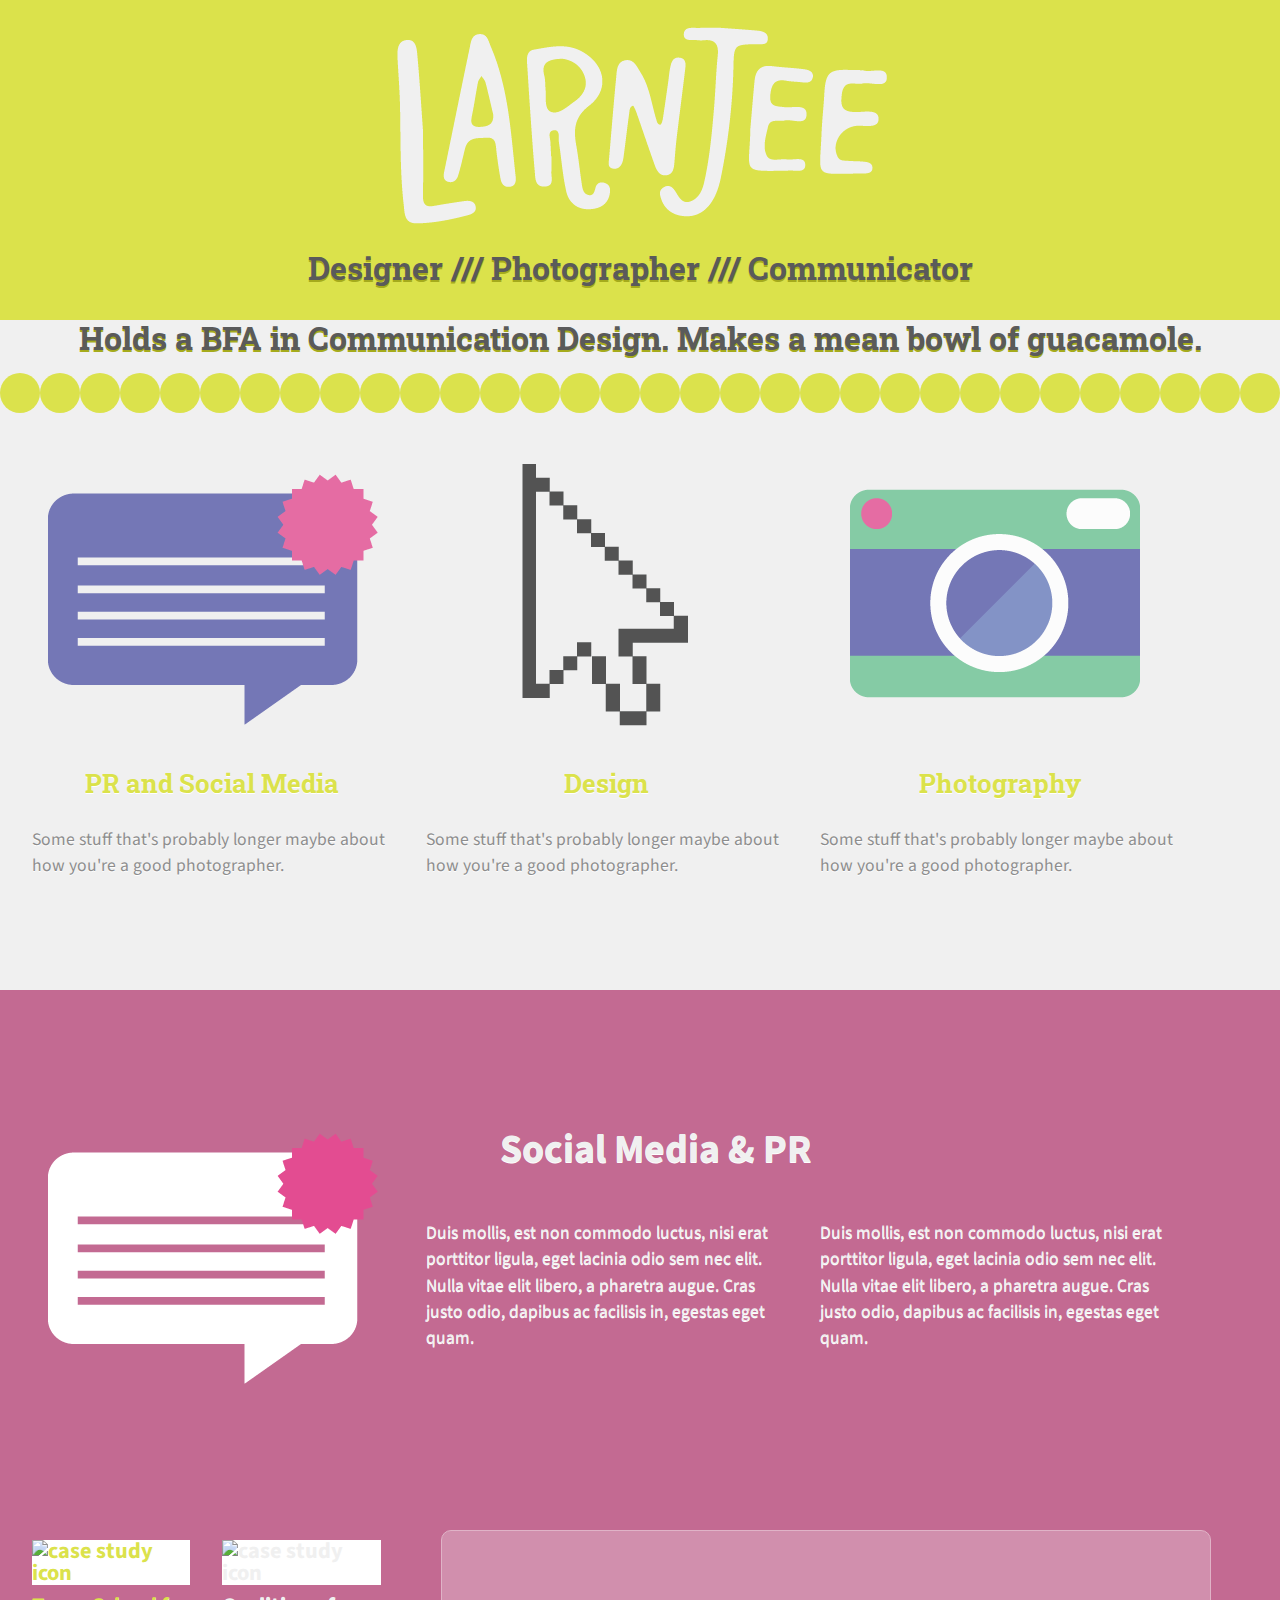
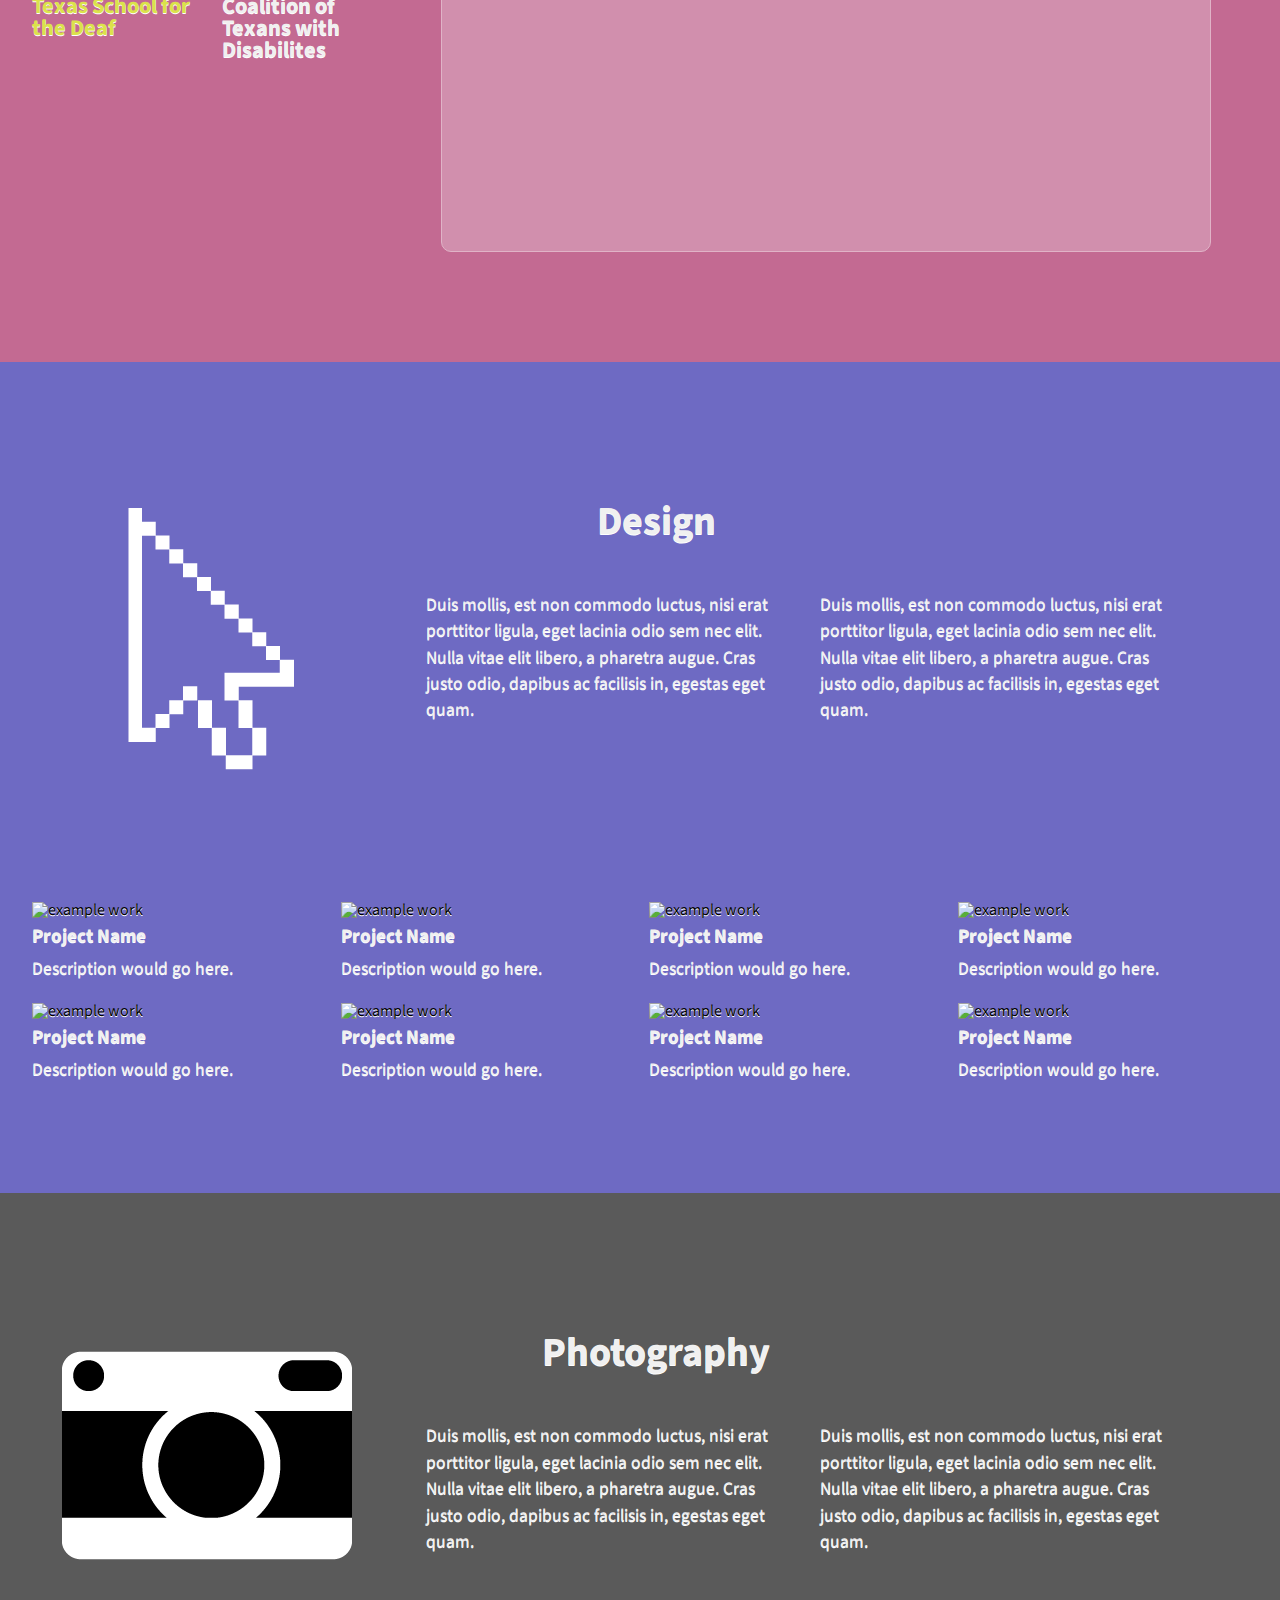
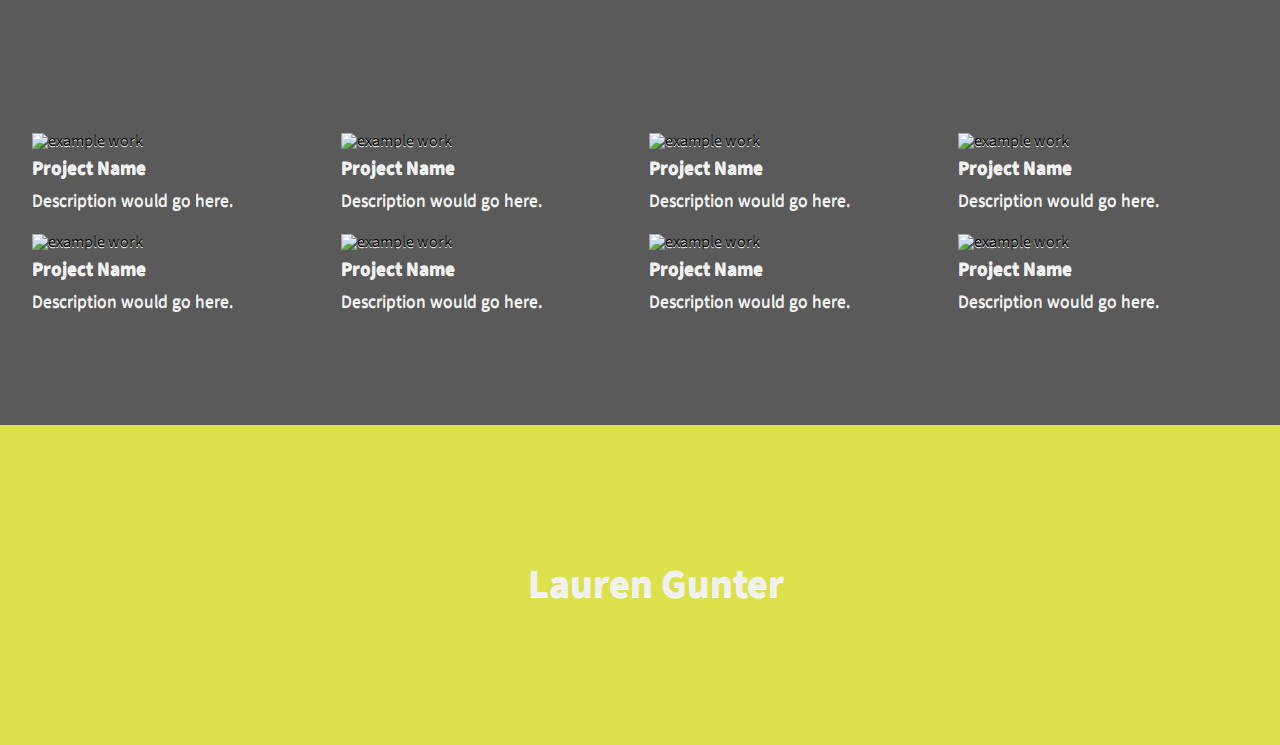
==== commit f0233149: "Merge 7363d4e3e7fc1abf2b4b29307bc942e7773a478e into ac19c891a8441d2b97f3e834dc2351b3c3b9498c" ====
--- a/_wireframes/index.html
+++ b/_wireframes/index.html
@@ -7,7 +7,7 @@
 <body>
 <header>
   <div id="larnjee"><img src="larnjee.png" alt="larnjee logo"></div>
-  <h1>This would be some succinct copy about yourself.</h1>
+  <h1>Designer /// Photographer /// Communicator</br><small>Holds a BFA in Communication Design. Makes a mean bowl of guacamole.</small></h1>
 </header>
 <div id="modal">
   <article>
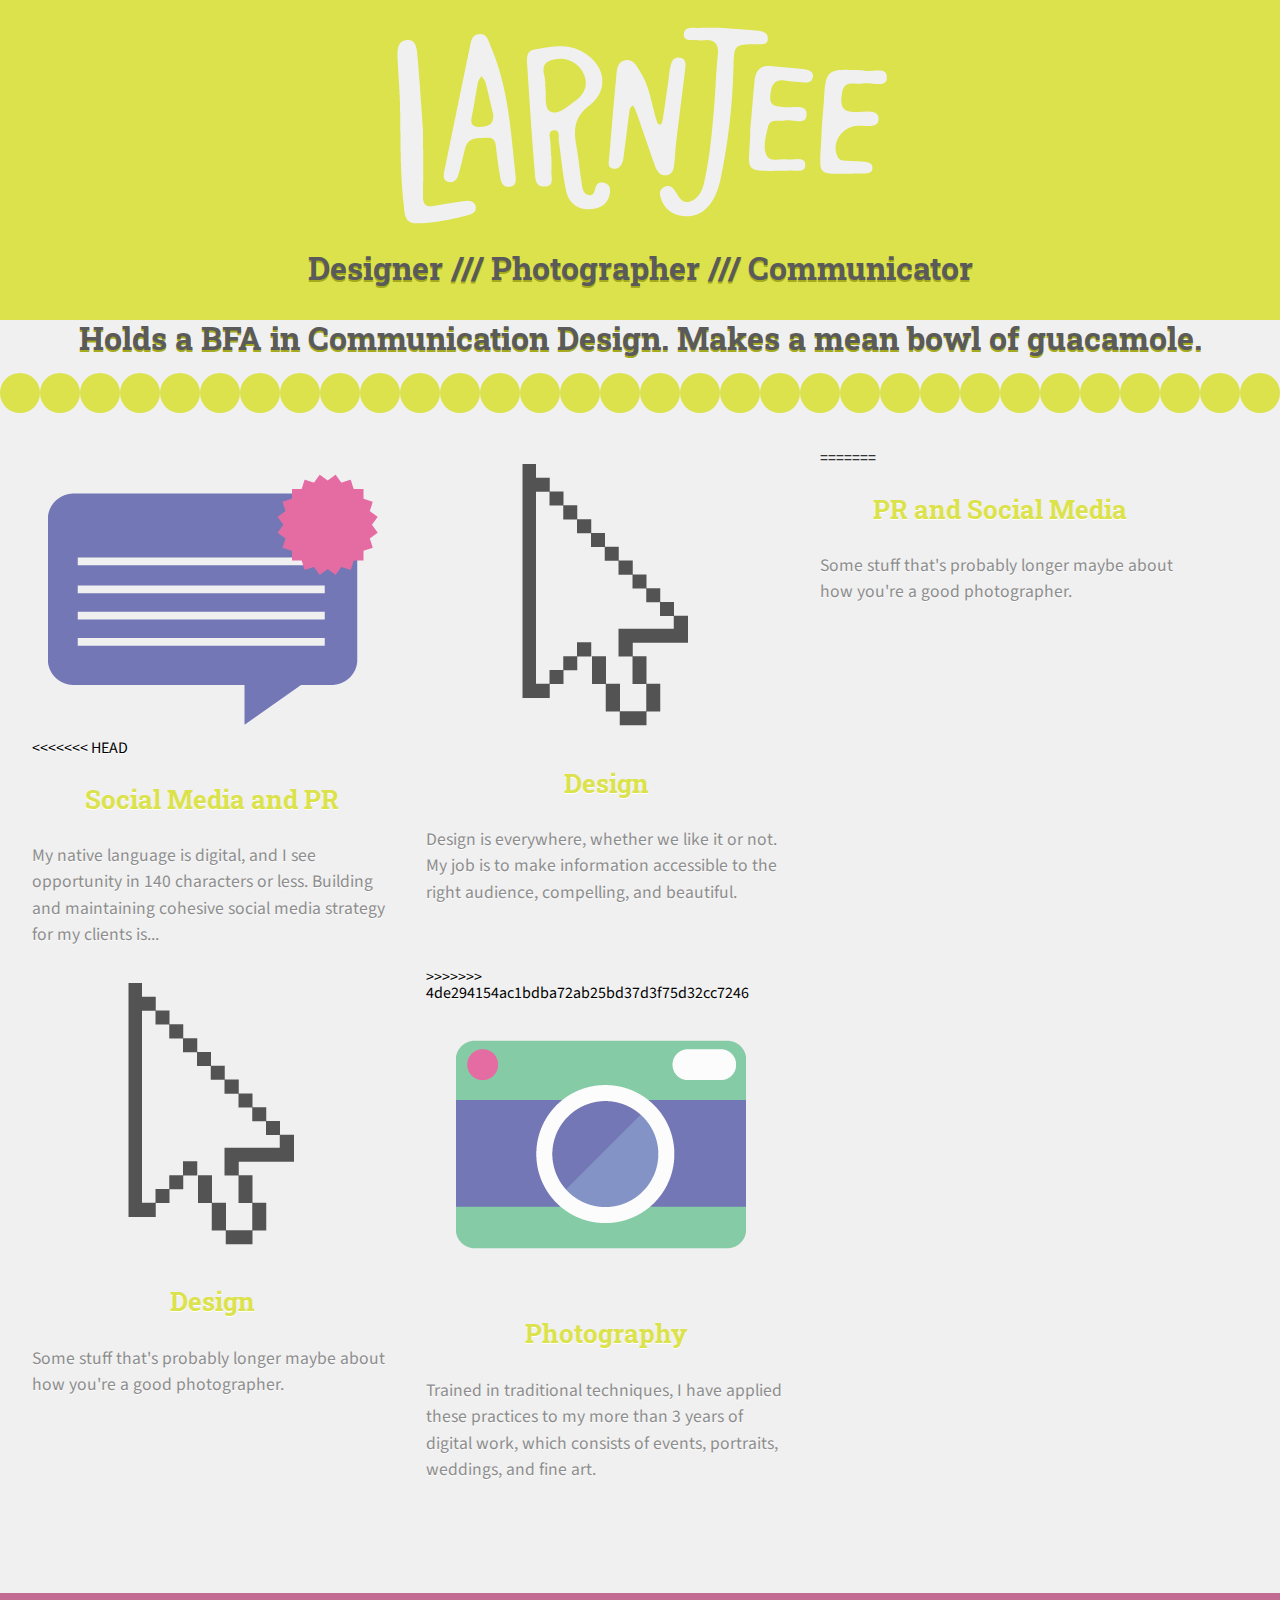
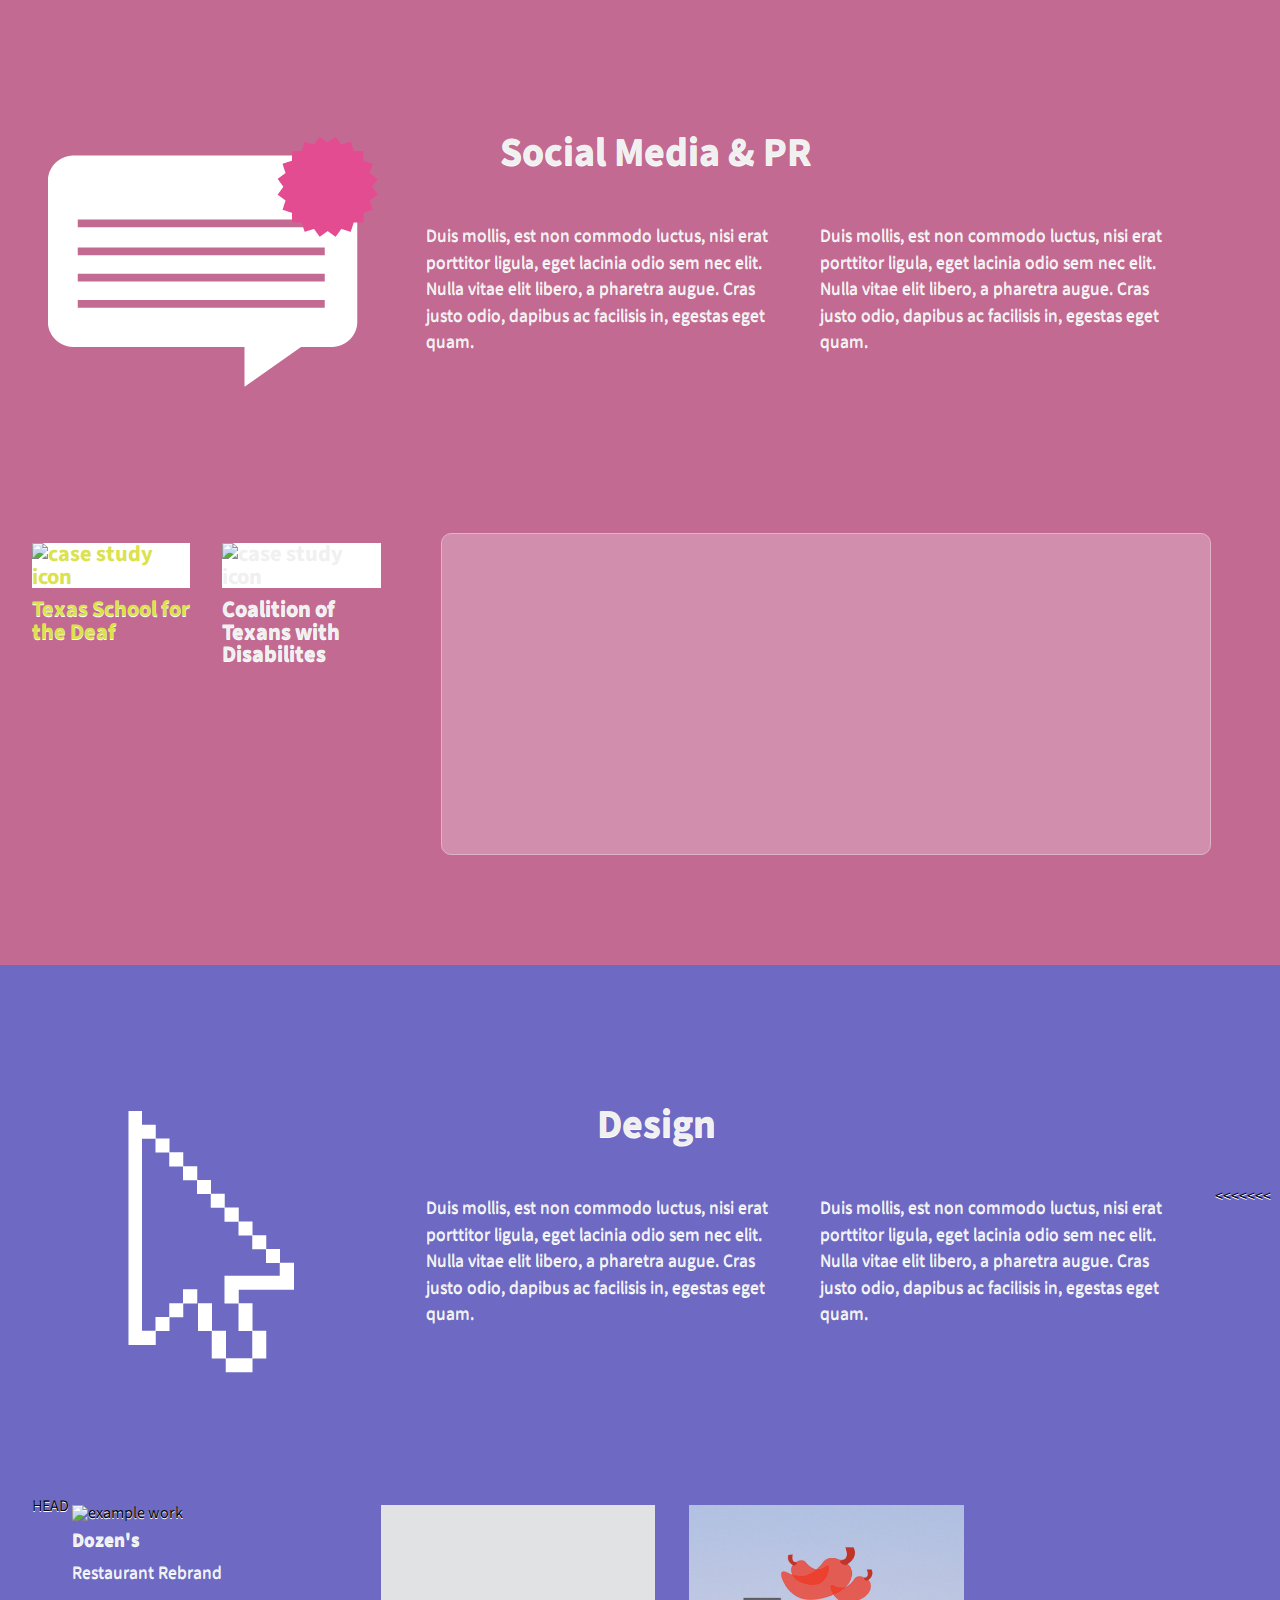
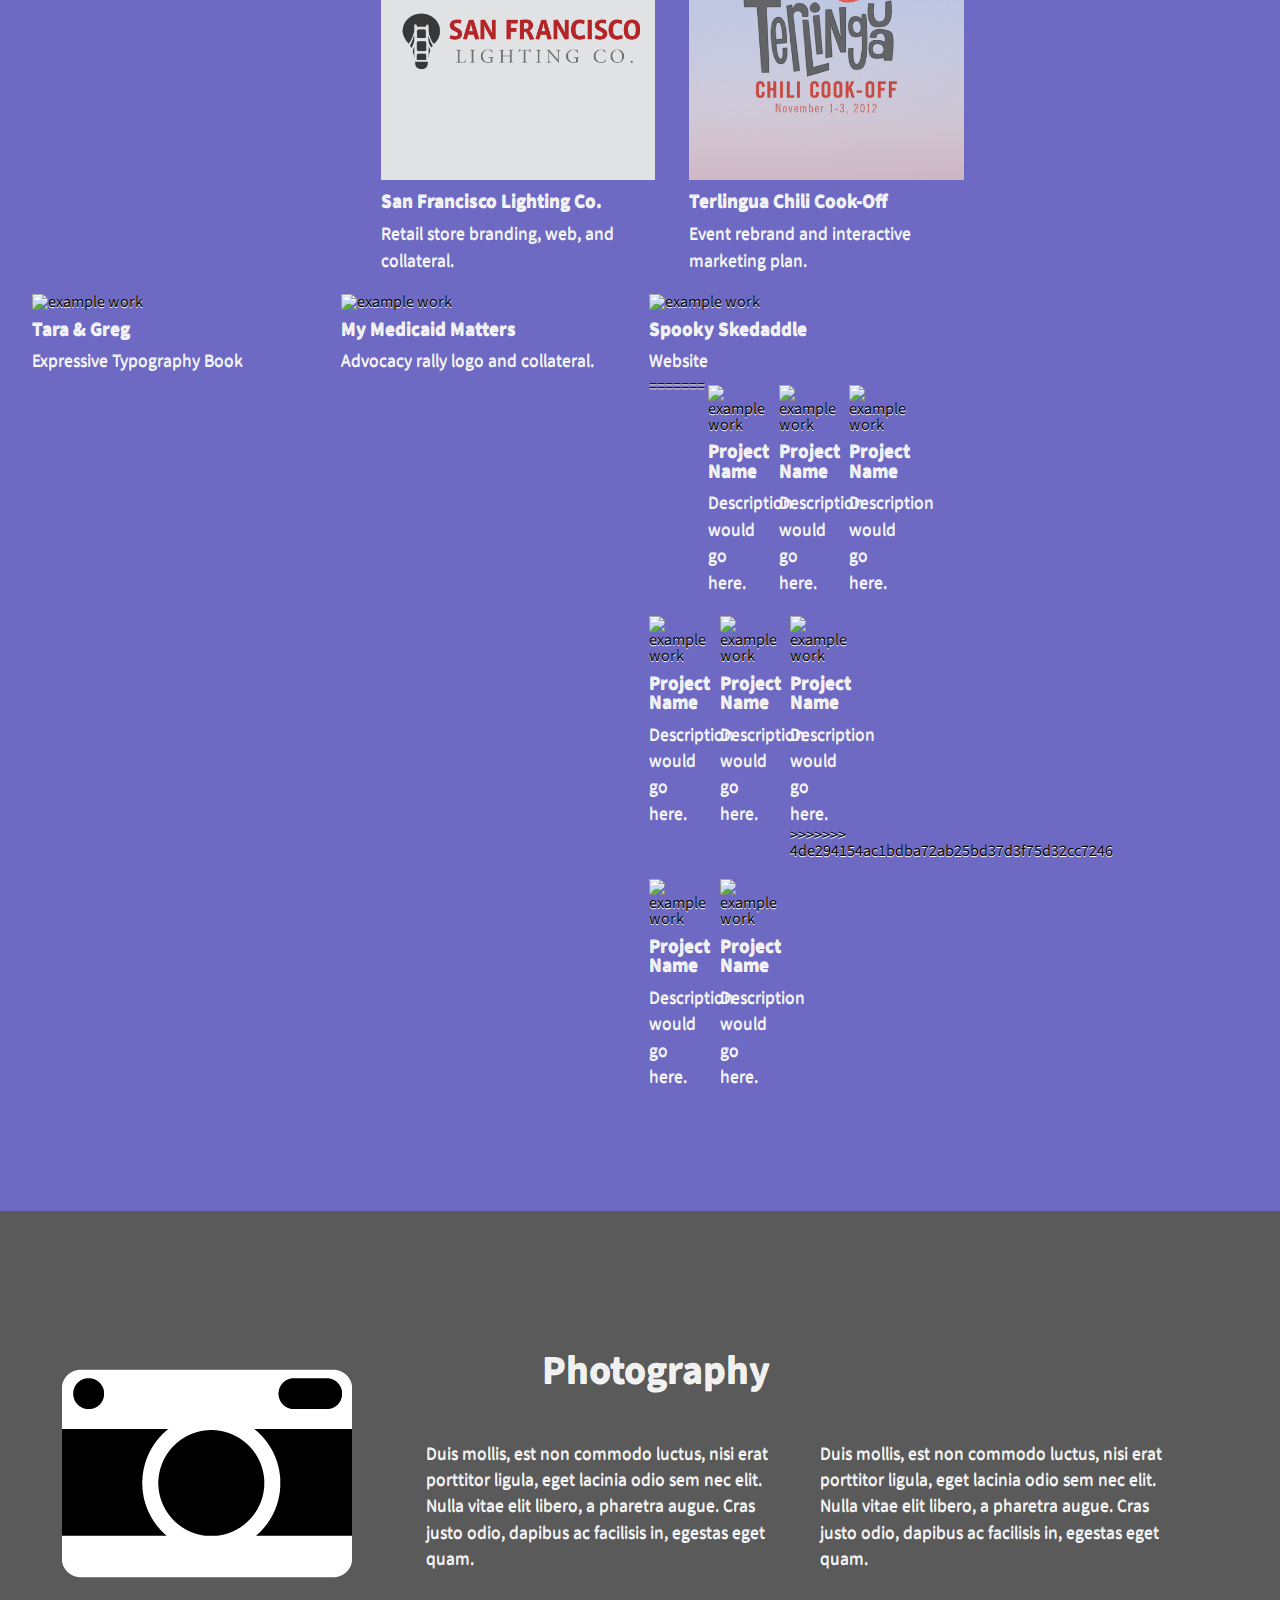
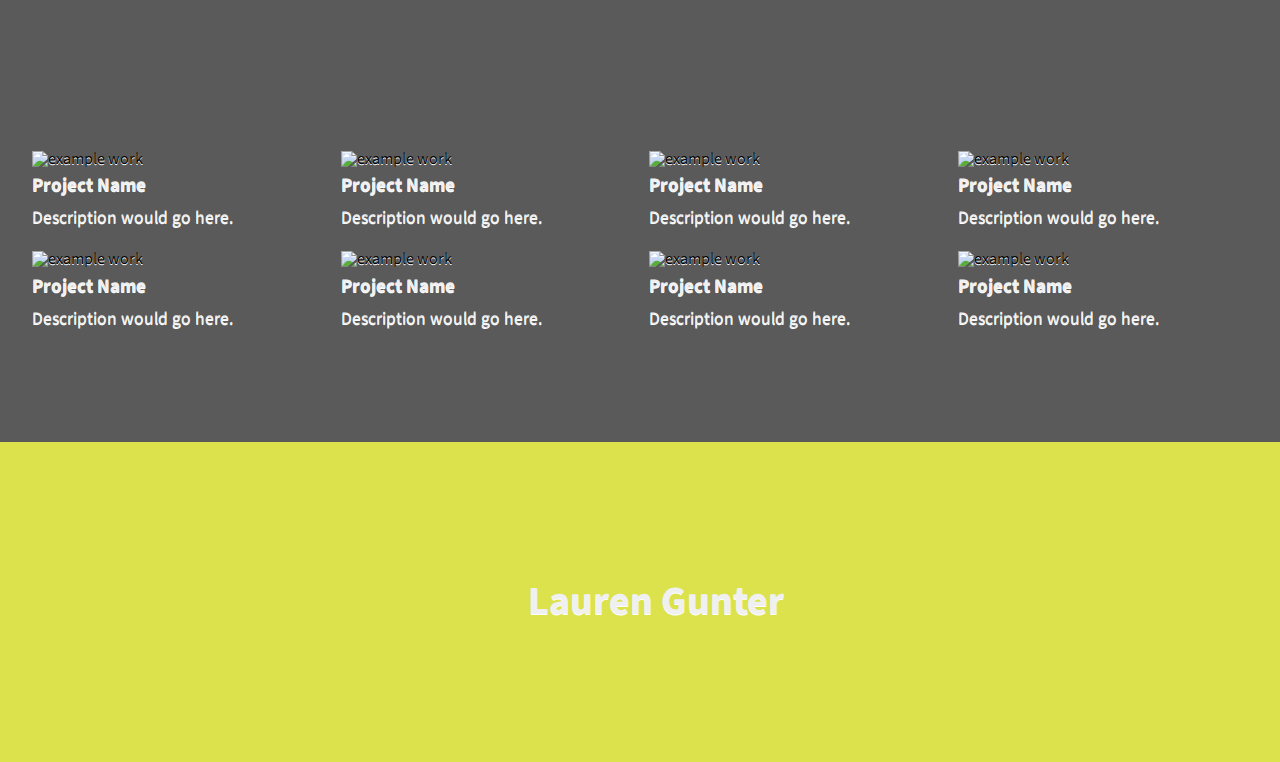
==== commit 75473825: "Merge branch 'master' of https://github.com/larnjee/larnjee.github.com" ====
--- a/_wireframes/index.html
+++ b/_wireframes/index.html
@@ -20,6 +20,15 @@
   <article id="main">
     <section id="PR-intro" class="third ">
       <img  class="skill-icon" src="social.png" alt="photo-icon">
+<<<<<<< HEAD
+      <h3> Social Media and PR</h3>
+      <p>My native language is digital, and I see opportunity in 140 characters or less. Building and maintaining cohesive social media strategy for my clients is...</p></section>
+    <section class="third ">
+      <img  class="skill-icon" src="design.png" alt="pr-icon">
+      <h3>Design</h3>
+      <p>Design is everywhere, whether we like it or not. My job is to make information accessible to the right audience, compelling, and beautiful.</p></section>
+    <section class="third ">
+=======
       <h3> PR and Social Media</h3>
       <p>Some stuff that's probably longer maybe about how you're a good photographer.</p></section>
     <section id="design-intro" class="third ">
@@ -27,9 +36,10 @@
       <h3>Design</h3>
       <p>Some stuff that's probably longer maybe about how you're a good photographer.</p></section>
     <section id="photo-intro" class="third ">
+>>>>>>> 4de294154ac1bdba72ab25bd37d3f75d32cc7246
       <img class="skill-icon" src="photo.png" alt="design-icon">
       <h3>Photography</h3>
-      <p>Some stuff that's probably longer maybe about how you're a good photographer.</p></section>
+      <p>Trained in traditional techniques, I have applied these practices to my more than 3 years of digital work, which consists of events, portraits, weddings, and fine art.</p></section>
   </article>
   <article id="social-media" class="colored">
     <h2>Social Media &amp; PR</h2>
@@ -67,25 +77,47 @@
     <section id="design-content-2" class="third">
        <p>Duis mollis, est non commodo luctus, nisi erat porttitor ligula, eget lacinia odio sem nec elit. Nulla vitae elit libero, a pharetra augue. Cras justo odio, dapibus ac facilisis in, egestas eget quam.</p>
     </section>
-    <figure class="quarter modal-launch project"><img src="http://placehold.it/500x500" alt="example work">
-      <figcaption><h4>Project Name</h4><p>Description would go here.</p></figcaption>
-    </figure>
-    <figure class="quarter modal-launch project"><img src="http://placehold.it/500x500" alt="example work">
-      <figcaption><h4>Project Name</h4><p>Description would go here.</p></figcaption>
-
-    </figure>
-    <figure class="quarter modal-launch project"><img src="http://placehold.it/500x500" alt="example work">
-            <figcaption><h4>Project Name</h4><p>Description would go here.</p></figcaption>
-
-    </figure>
-    <figure class="quarter modal-launch project"><img src="http://placehold.it/500x500" alt="example work">
-      <figcaption><h4>Project Name</h4><p>Description would go here.</p></figcaption>
-    </figure>
-    <figure class="quarter modal-launch project"><img src="http://placehold.it/500x500" alt="example work">
-      <figcaption><h4>Project Name</h4><p>Description would go here.</p></figcaption>
-    </figure>
-    <figure class="quarter modal-launch project"><img src="http://placehold.it/500x500" alt="example work">
-      <figcaption><h4>Project Name</h4><p>Description would go here.</p></figcaption>
+<<<<<<< HEAD
+    <figure class="quarter"><img src="img/Dozens_logo_thumb.png" alt="example work">
+      <figcaption><h4>Dozen's</h4><p>Restaurant Rebrand</p></figcaption>
+    </figure>
+    <figure class="quarter"><img src="img/sanfran_logo_thumb.png" alt="example work">
+      <figcaption><h4>San Francisco Lighting Co.</h4><p>Retail store branding, web, and collateral.</p></figcaption>
+
+    </figure>
+    <figure class="quarter"><img src="img/ter_thumb.png" alt="example work">
+            <figcaption><h4>Terlingua Chili Cook-Off</h4><p>Event rebrand and interactive marketing plan.</p></figcaption>
+
+    </figure>
+    <figure class="quarter"><img src="http://placehold.it/500x500" alt="example work">
+      <figcaption><h4>Tara &amp; Greg</h4><p>Expressive Typography Book</p></figcaption>
+    </figure>
+    <figure class="quarter"><img src="http://placehold.it/500x500" alt="example work">
+      <figcaption><h4>My Medicaid Matters</h4><p>Advocacy rally logo and collateral.</p></figcaption>
+    </figure>
+    <figure class="quarter"><img src="http://placehold.it/500x500" alt="example work">
+      <figcaption><h4>Spooky Skedaddle</h4><p>Website</p></figcaption>
+=======
+    <figure class="quarter modal-launch project"><img src="http://placehold.it/500x500" alt="example work">
+      <figcaption><h4>Project Name</h4><p>Description would go here.</p></figcaption>
+    </figure>
+    <figure class="quarter modal-launch project"><img src="http://placehold.it/500x500" alt="example work">
+      <figcaption><h4>Project Name</h4><p>Description would go here.</p></figcaption>
+
+    </figure>
+    <figure class="quarter modal-launch project"><img src="http://placehold.it/500x500" alt="example work">
+            <figcaption><h4>Project Name</h4><p>Description would go here.</p></figcaption>
+
+    </figure>
+    <figure class="quarter modal-launch project"><img src="http://placehold.it/500x500" alt="example work">
+      <figcaption><h4>Project Name</h4><p>Description would go here.</p></figcaption>
+    </figure>
+    <figure class="quarter modal-launch project"><img src="http://placehold.it/500x500" alt="example work">
+      <figcaption><h4>Project Name</h4><p>Description would go here.</p></figcaption>
+    </figure>
+    <figure class="quarter modal-launch project"><img src="http://placehold.it/500x500" alt="example work">
+      <figcaption><h4>Project Name</h4><p>Description would go here.</p></figcaption>
+>>>>>>> 4de294154ac1bdba72ab25bd37d3f75d32cc7246
 
     </figure>
     <figure class="quarter modal-launch project"><img src="http://placehold.it/500x500" alt="example work">
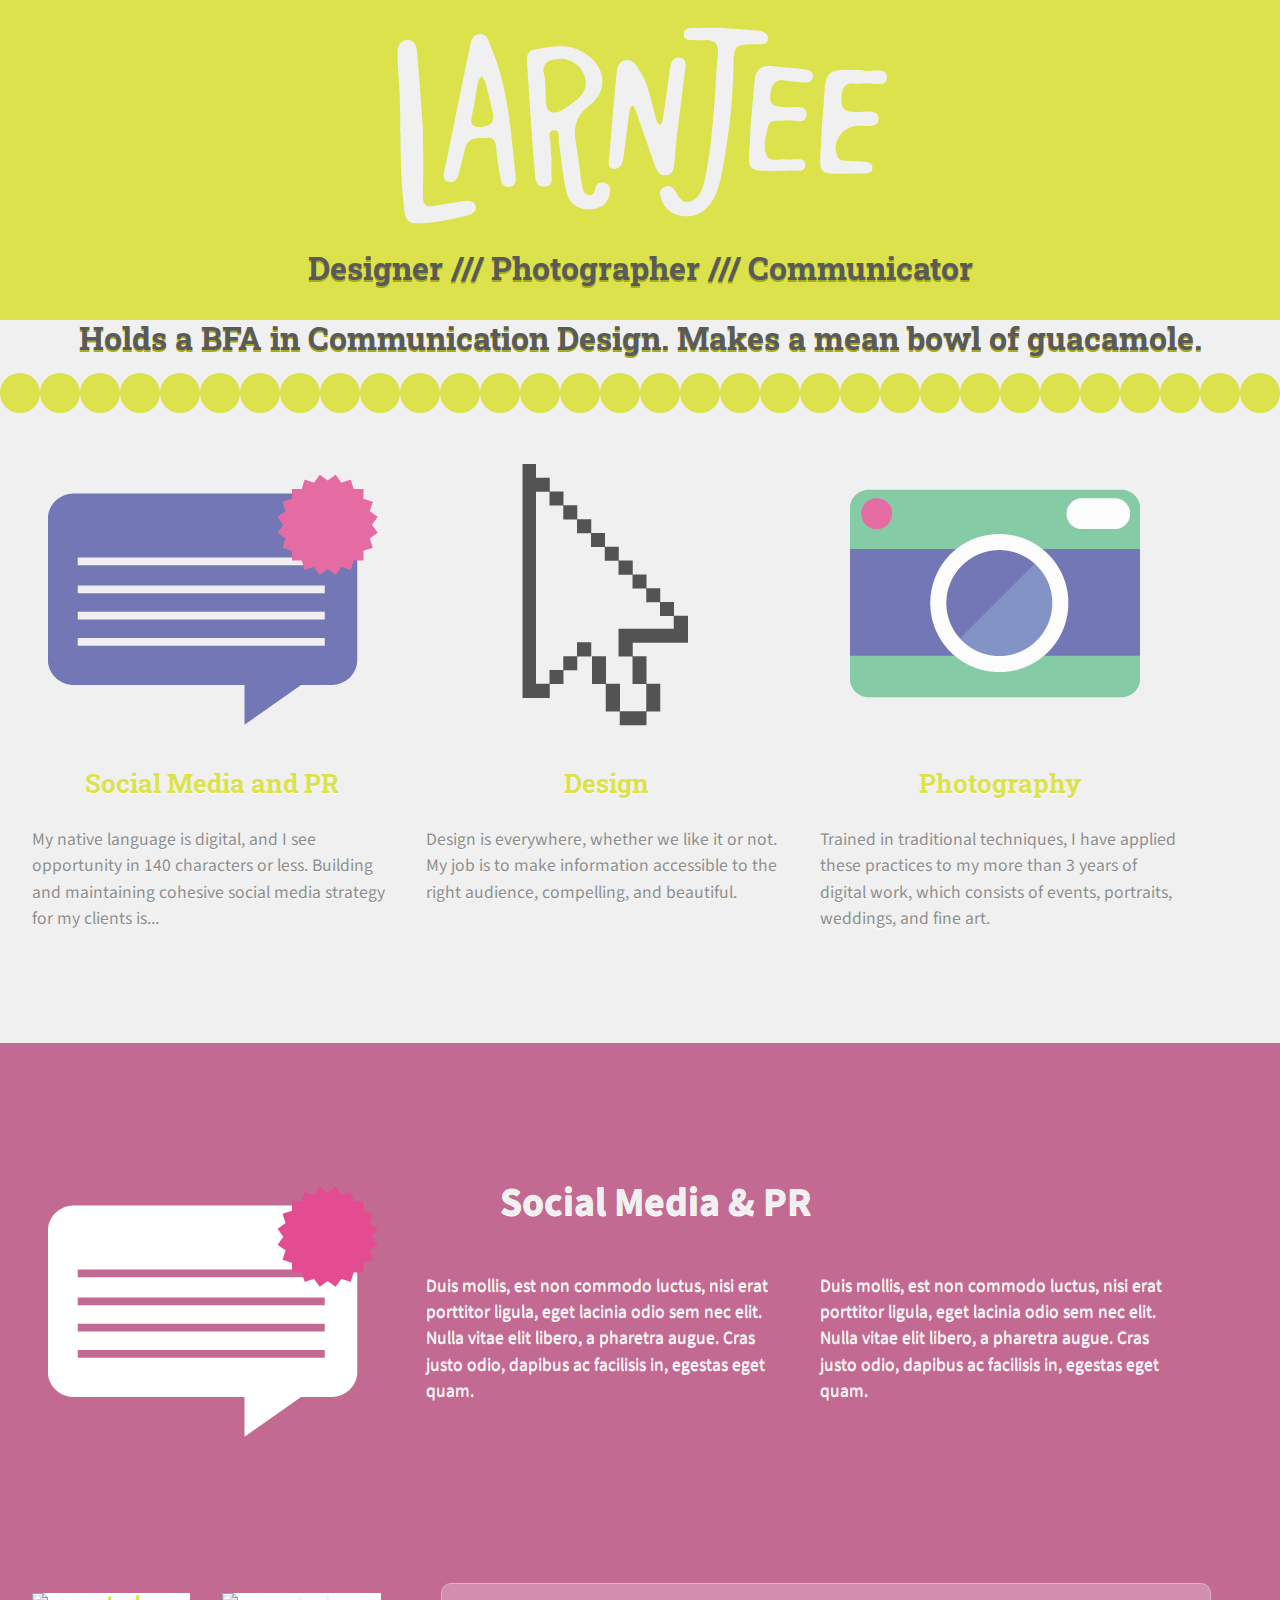
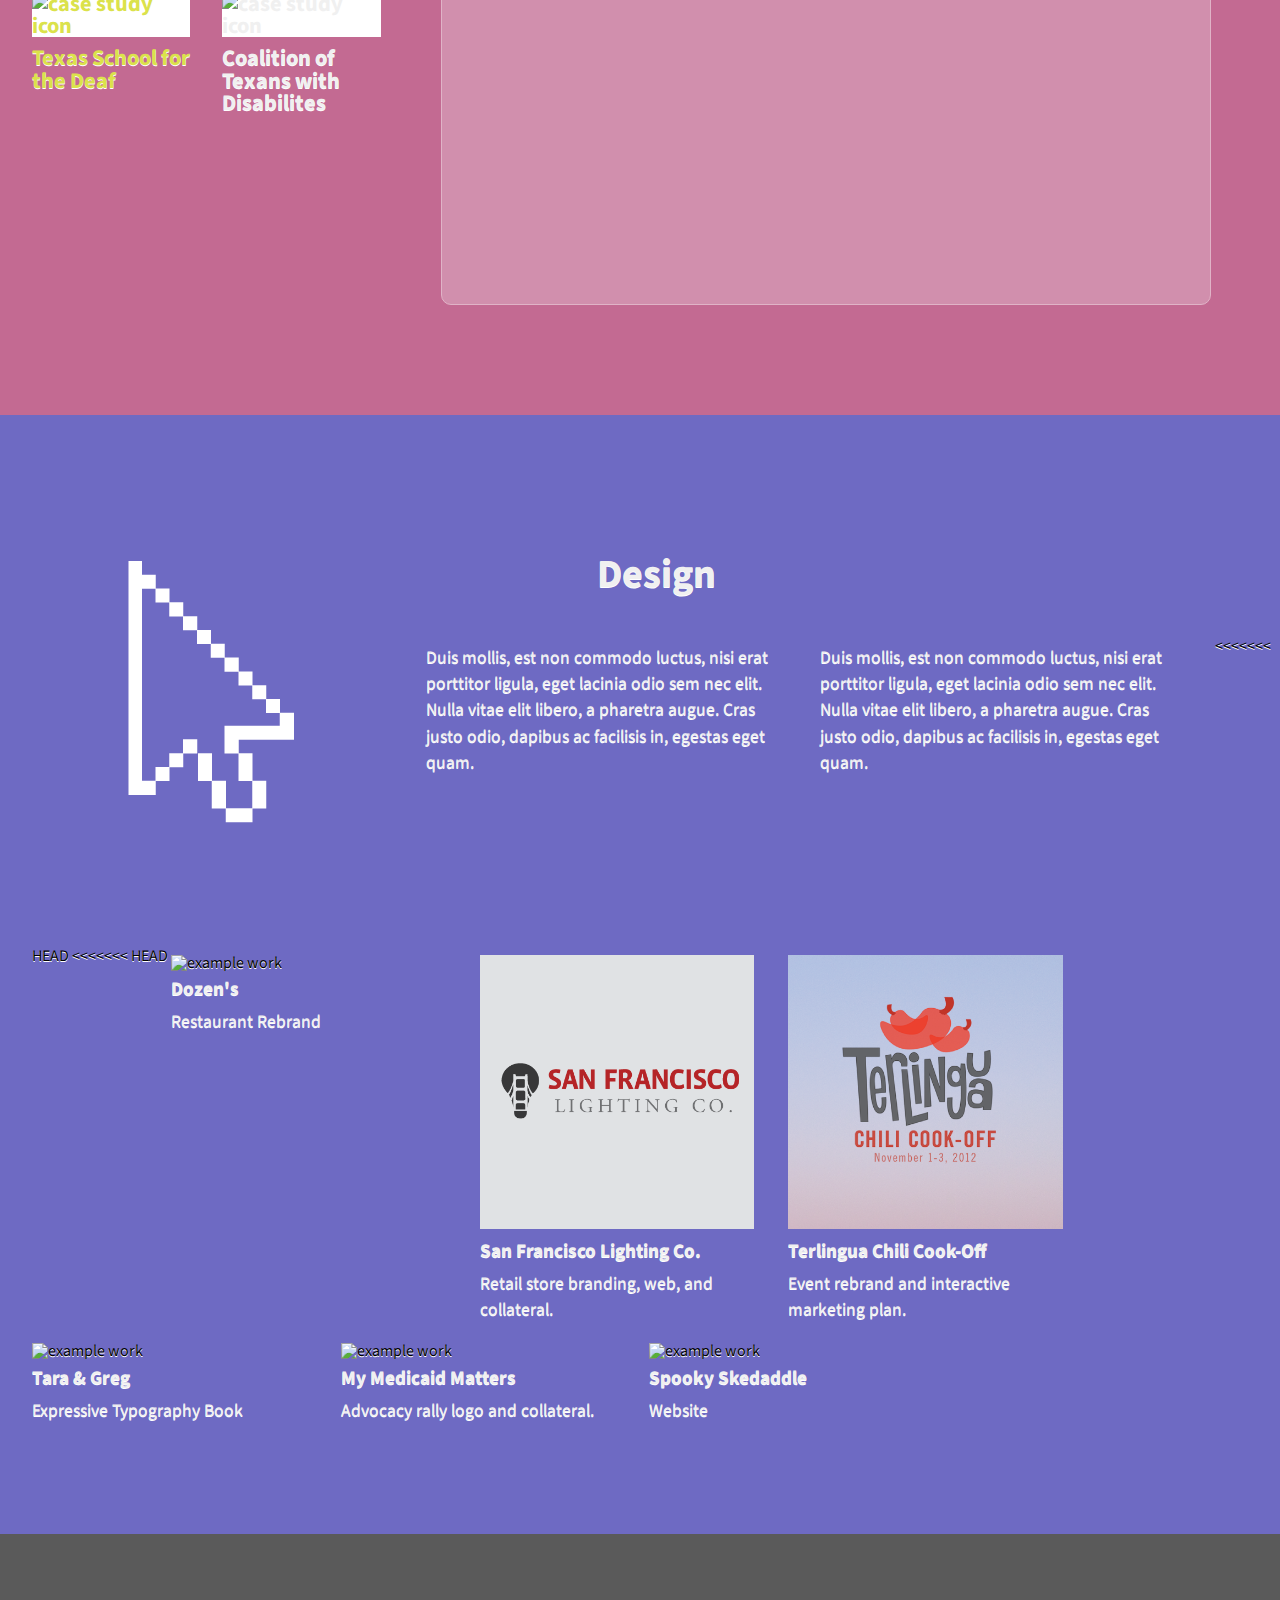
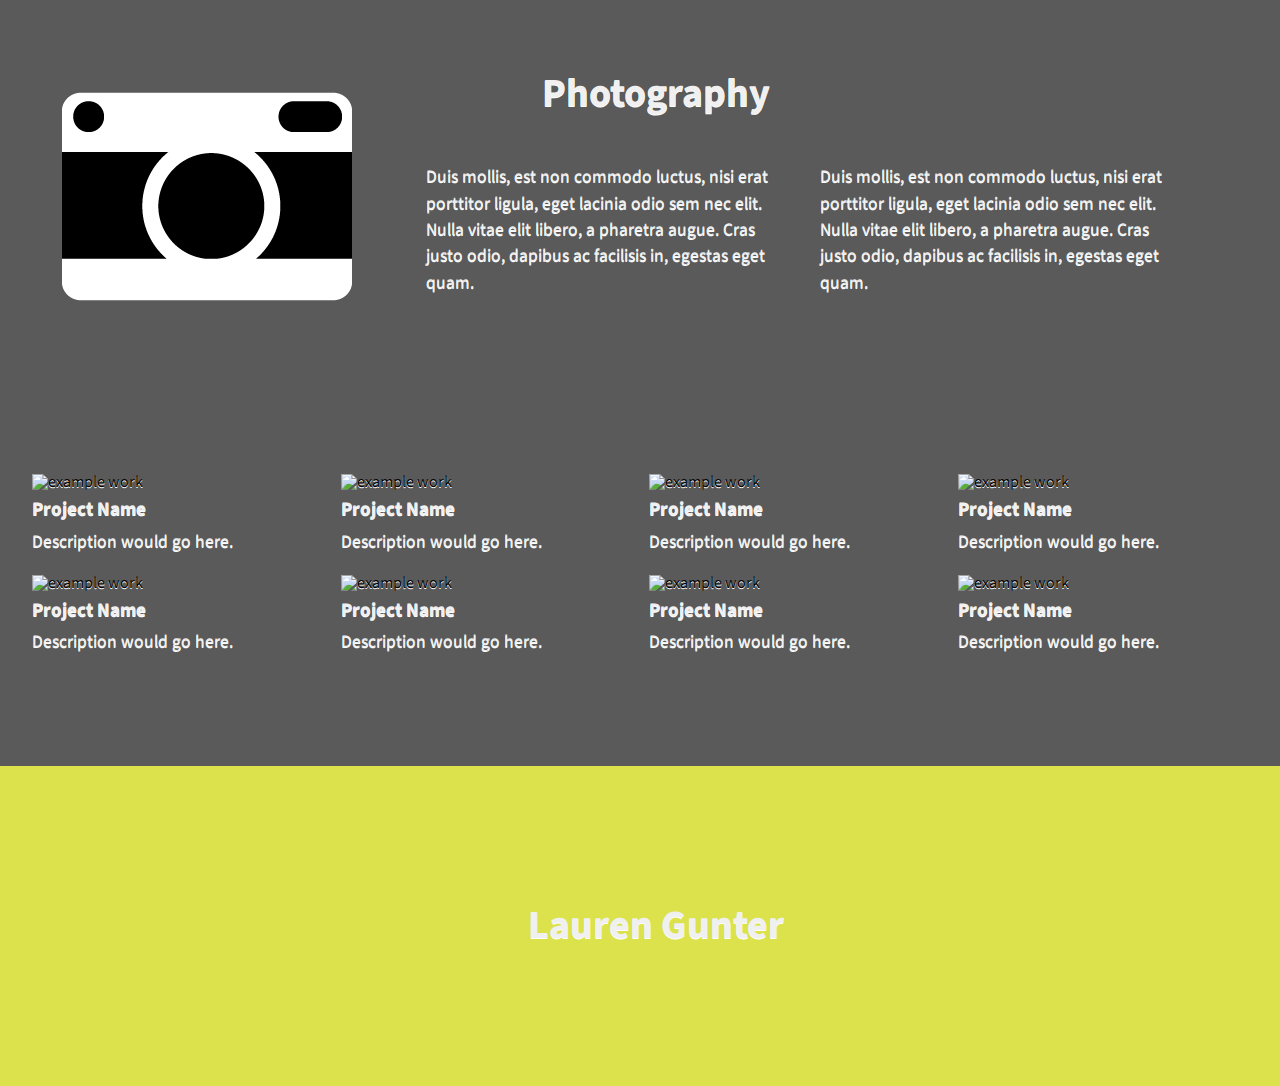
==== commit a5252a1d: "stop messing with it" ====
--- a/_wireframes/index.html
+++ b/_wireframes/index.html
@@ -20,7 +20,6 @@
   <article id="main">
     <section id="PR-intro" class="third ">
       <img  class="skill-icon" src="social.png" alt="photo-icon">
-<<<<<<< HEAD
       <h3> Social Media and PR</h3>
       <p>My native language is digital, and I see opportunity in 140 characters or less. Building and maintaining cohesive social media strategy for my clients is...</p></section>
     <section class="third ">
@@ -28,15 +27,6 @@
       <h3>Design</h3>
       <p>Design is everywhere, whether we like it or not. My job is to make information accessible to the right audience, compelling, and beautiful.</p></section>
     <section class="third ">
-=======
-      <h3> PR and Social Media</h3>
-      <p>Some stuff that's probably longer maybe about how you're a good photographer.</p></section>
-    <section id="design-intro" class="third ">
-      <img  class="skill-icon" src="design.png" alt="pr-icon">
-      <h3>Design</h3>
-      <p>Some stuff that's probably longer maybe about how you're a good photographer.</p></section>
-    <section id="photo-intro" class="third ">
->>>>>>> 4de294154ac1bdba72ab25bd37d3f75d32cc7246
       <img class="skill-icon" src="photo.png" alt="design-icon">
       <h3>Photography</h3>
       <p>Trained in traditional techniques, I have applied these practices to my more than 3 years of digital work, which consists of events, portraits, weddings, and fine art.</p></section>
@@ -78,6 +68,7 @@
        <p>Duis mollis, est non commodo luctus, nisi erat porttitor ligula, eget lacinia odio sem nec elit. Nulla vitae elit libero, a pharetra augue. Cras justo odio, dapibus ac facilisis in, egestas eget quam.</p>
     </section>
 <<<<<<< HEAD
+<<<<<<< HEAD
     <figure class="quarter"><img src="img/Dozens_logo_thumb.png" alt="example work">
       <figcaption><h4>Dozen's</h4><p>Restaurant Rebrand</p></figcaption>
     </figure>
@@ -97,36 +88,6 @@
     </figure>
     <figure class="quarter"><img src="http://placehold.it/500x500" alt="example work">
       <figcaption><h4>Spooky Skedaddle</h4><p>Website</p></figcaption>
-=======
-    <figure class="quarter modal-launch project"><img src="http://placehold.it/500x500" alt="example work">
-      <figcaption><h4>Project Name</h4><p>Description would go here.</p></figcaption>
-    </figure>
-    <figure class="quarter modal-launch project"><img src="http://placehold.it/500x500" alt="example work">
-      <figcaption><h4>Project Name</h4><p>Description would go here.</p></figcaption>
-
-    </figure>
-    <figure class="quarter modal-launch project"><img src="http://placehold.it/500x500" alt="example work">
-            <figcaption><h4>Project Name</h4><p>Description would go here.</p></figcaption>
-
-    </figure>
-    <figure class="quarter modal-launch project"><img src="http://placehold.it/500x500" alt="example work">
-      <figcaption><h4>Project Name</h4><p>Description would go here.</p></figcaption>
-    </figure>
-    <figure class="quarter modal-launch project"><img src="http://placehold.it/500x500" alt="example work">
-      <figcaption><h4>Project Name</h4><p>Description would go here.</p></figcaption>
-    </figure>
-    <figure class="quarter modal-launch project"><img src="http://placehold.it/500x500" alt="example work">
-      <figcaption><h4>Project Name</h4><p>Description would go here.</p></figcaption>
->>>>>>> 4de294154ac1bdba72ab25bd37d3f75d32cc7246
-
-    </figure>
-    <figure class="quarter modal-launch project"><img src="http://placehold.it/500x500" alt="example work">
-            <figcaption><h4>Project Name</h4><p>Description would go here.</p></figcaption>
-
-    </figure>
-    <figure class="quarter modal-launch project"><img src="http://placehold.it/500x500" alt="example work">
-      <figcaption><h4>Project Name</h4><p>Description would go here.</p></figcaption>
-    </figure>
   </article>
   <article id="photography" class="colored">
     <h2>Photography</h2>
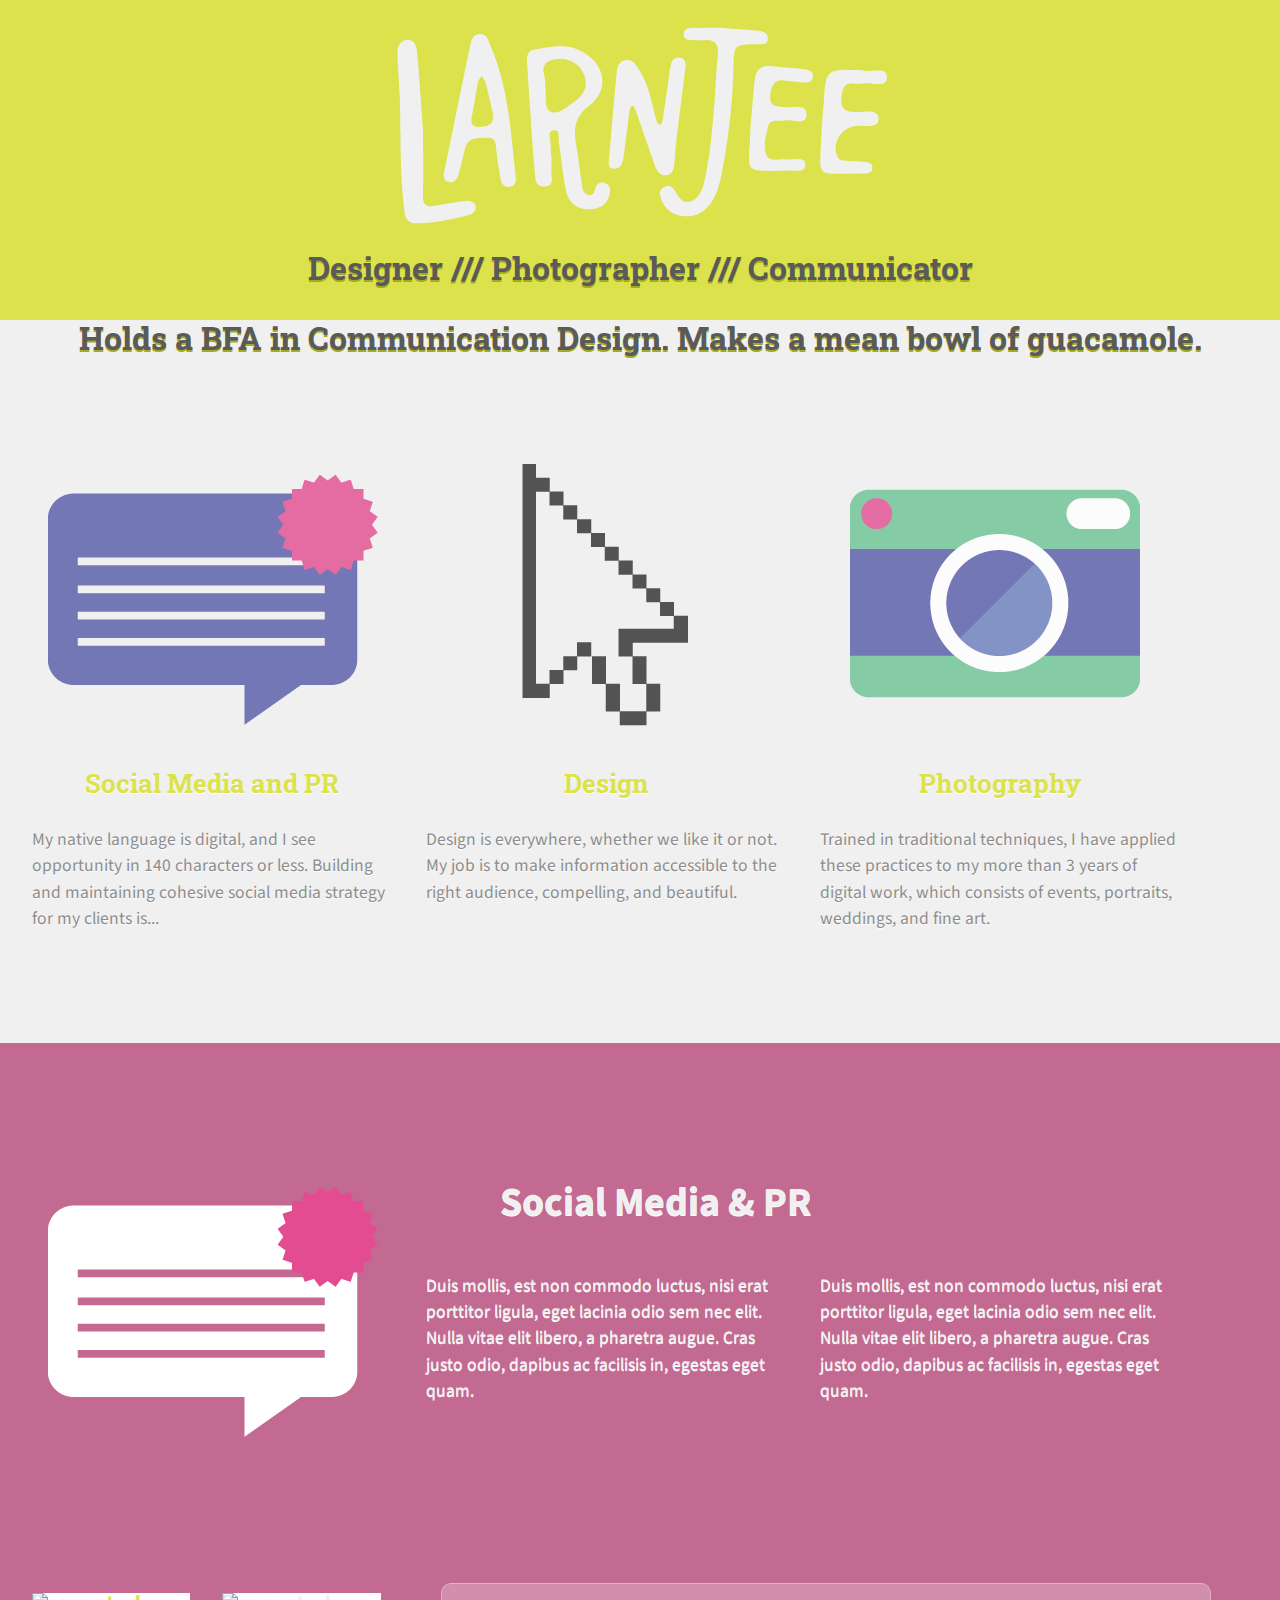
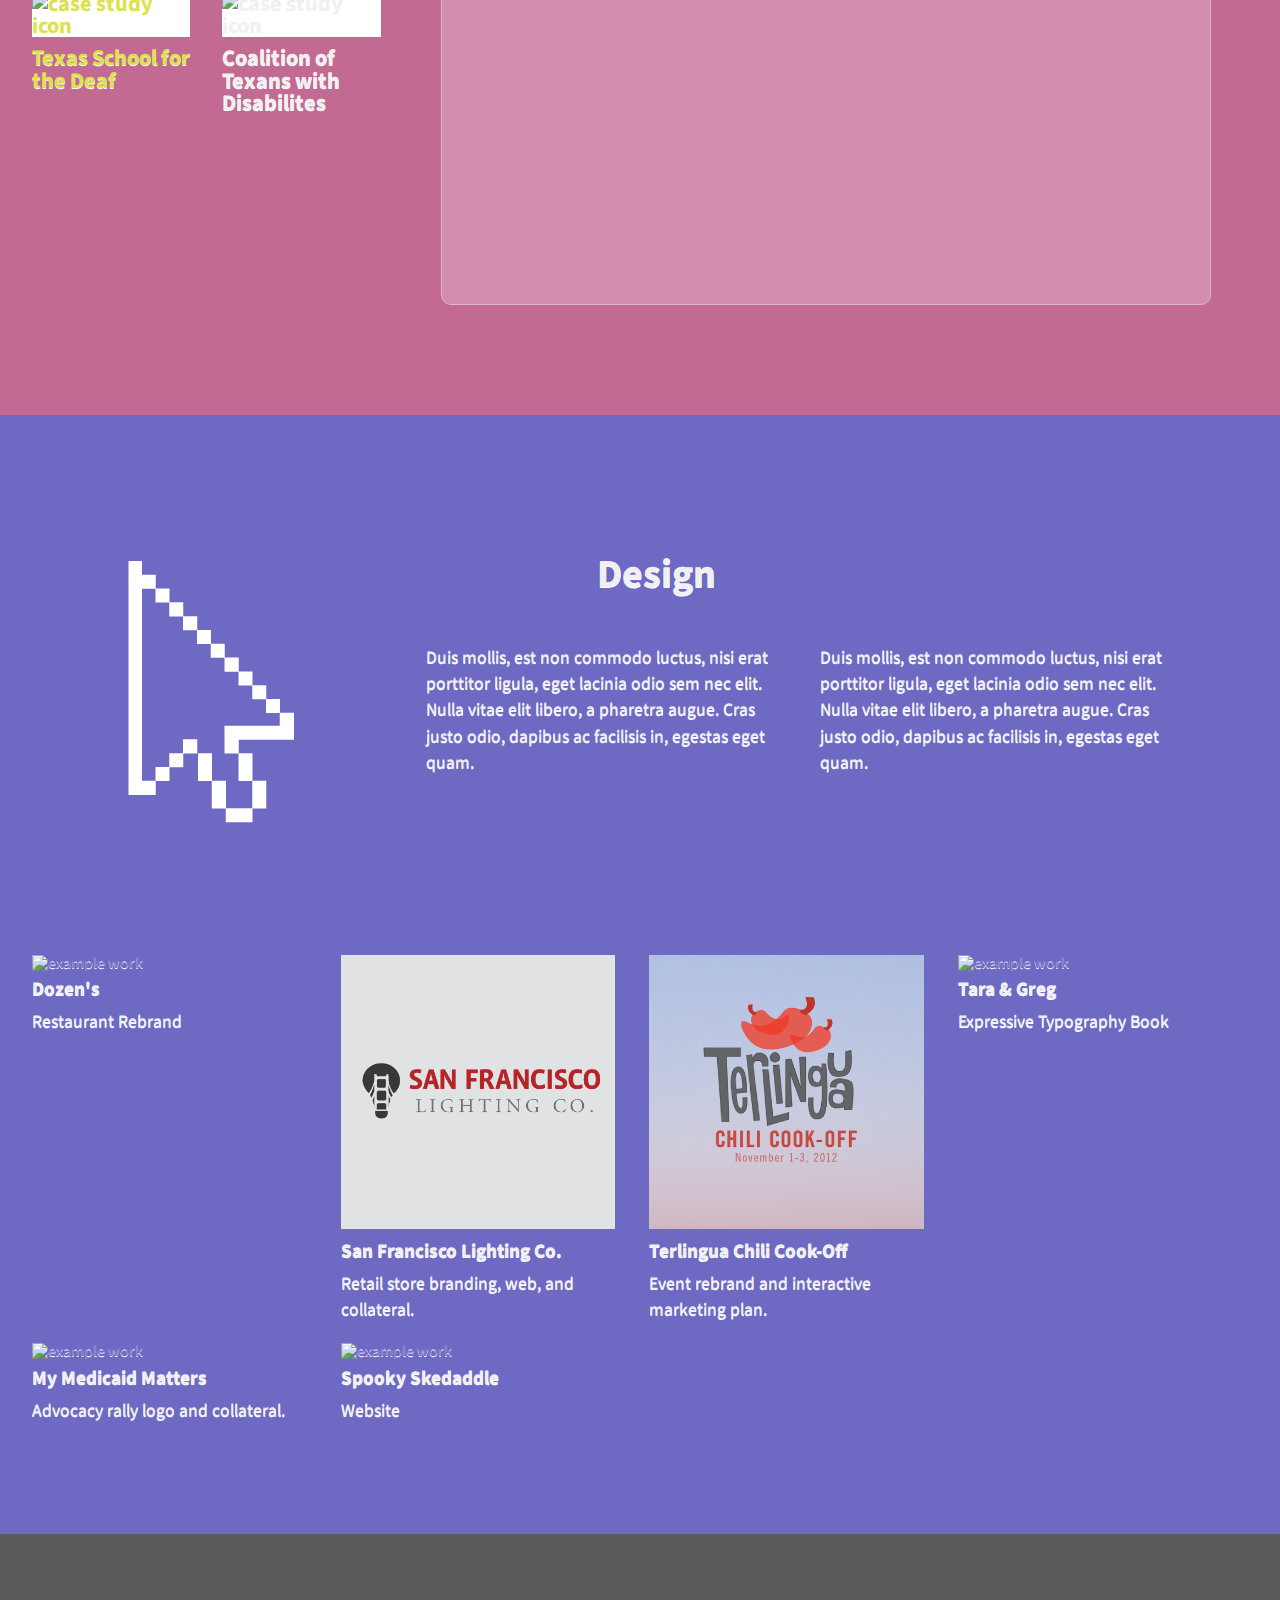
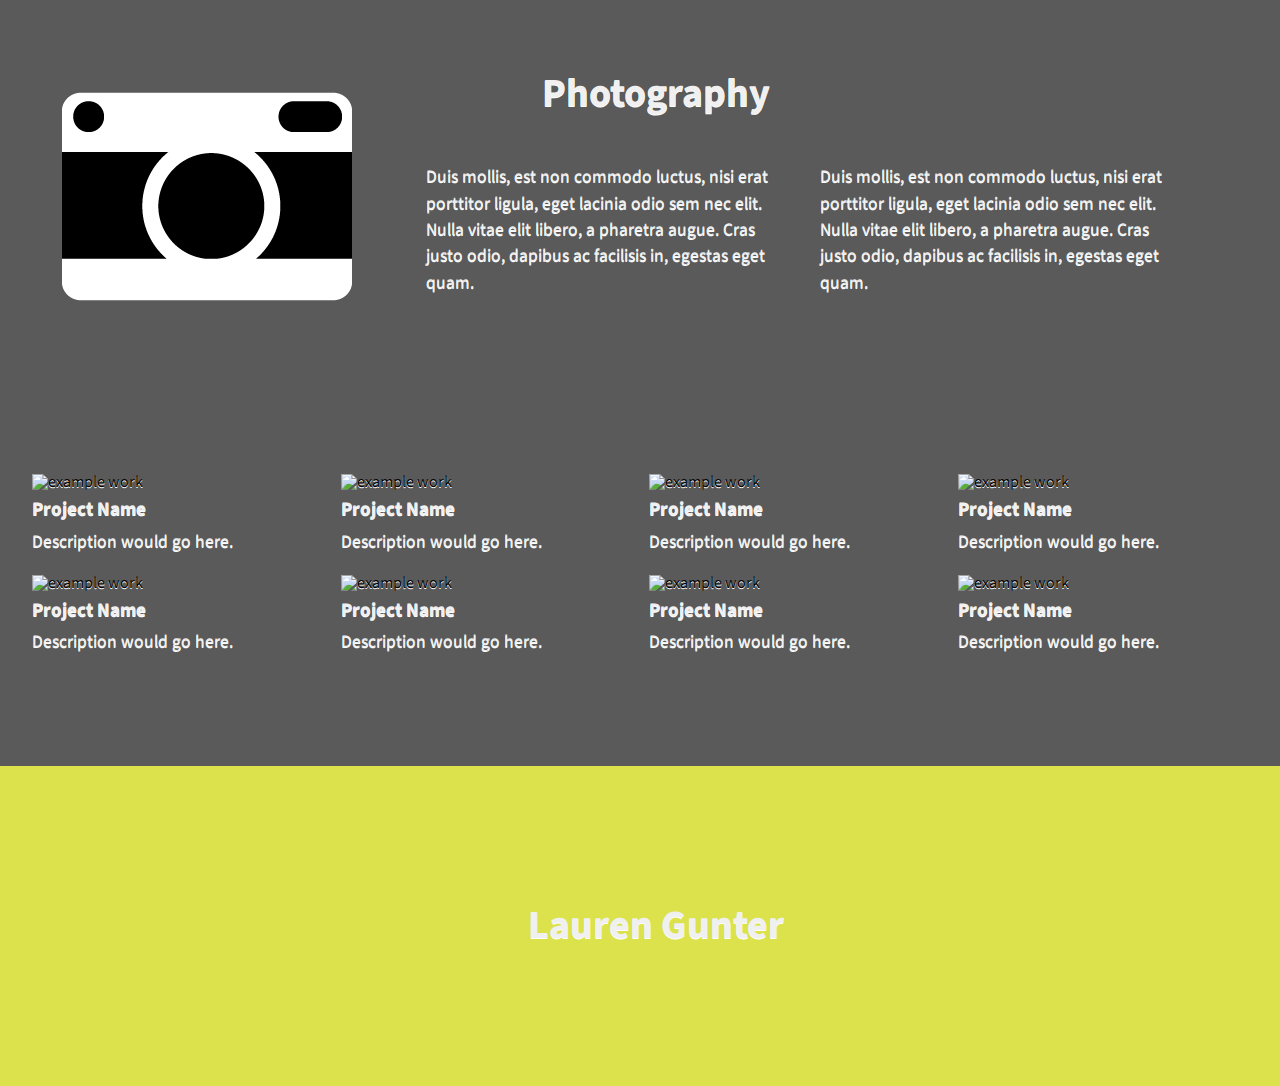
==== commit 46dafdc7: "1.0" ====
--- a/_wireframes/index.html
+++ b/_wireframes/index.html
@@ -11,7 +11,7 @@
 </header>
 <div id="modal">
   <article>
-    <figure><img src="http://placehold.it/500x500" alt="enlarged"></figure>
+    <figure><img src="" alt="enlarged"></figure>
     <figcaption>
       <h1>Maecenas faucibus mollis interdum.</h1>
       <p>Integer posuere erat a ante venenatis dapibus posuere velit aliquet.</p></figcaption>
@@ -67,26 +67,24 @@
     <section id="design-content-2" class="third">
        <p>Duis mollis, est non commodo luctus, nisi erat porttitor ligula, eget lacinia odio sem nec elit. Nulla vitae elit libero, a pharetra augue. Cras justo odio, dapibus ac facilisis in, egestas eget quam.</p>
     </section>
-<<<<<<< HEAD
-<<<<<<< HEAD
-    <figure class="quarter"><img src="img/Dozens_logo_thumb.png" alt="example work">
+    <figure class="quarter modal-launch design"><img src="img/Dozens_logo_thumb.png" alt="example work">
       <figcaption><h4>Dozen's</h4><p>Restaurant Rebrand</p></figcaption>
     </figure>
-    <figure class="quarter"><img src="img/sanfran_logo_thumb.png" alt="example work">
+    <figure class="quarter modal-launch design"><img src="img/sanfran_logo_thumb.png" alt="example work">
       <figcaption><h4>San Francisco Lighting Co.</h4><p>Retail store branding, web, and collateral.</p></figcaption>
 
     </figure>
-    <figure class="quarter"><img src="img/ter_thumb.png" alt="example work">
+    <figure class="quarter modal-launch design"><img src="img/ter_thumb.png" alt="example work">
             <figcaption><h4>Terlingua Chili Cook-Off</h4><p>Event rebrand and interactive marketing plan.</p></figcaption>
 
     </figure>
-    <figure class="quarter"><img src="http://placehold.it/500x500" alt="example work">
+    <figure class="quarter modal-launch design"><img src="http://placehold.it/500x500" alt="example work">
       <figcaption><h4>Tara &amp; Greg</h4><p>Expressive Typography Book</p></figcaption>
     </figure>
-    <figure class="quarter"><img src="http://placehold.it/500x500" alt="example work">
+    <figure class="quarter modal-launch design"><img src="http://placehold.it/500x500" alt="example work">
       <figcaption><h4>My Medicaid Matters</h4><p>Advocacy rally logo and collateral.</p></figcaption>
     </figure>
-    <figure class="quarter"><img src="http://placehold.it/500x500" alt="example work">
+    <figure class="quarter modal-launch design"><img src="http://placehold.it/500x500" alt="example work">
       <figcaption><h4>Spooky Skedaddle</h4><p>Website</p></figcaption>
   </article>
   <article id="photography" class="colored">
@@ -134,6 +132,7 @@
   </article>
   <script>
     $('.modal-launch').click(function(){
+        console.log('modal launch');
         $('#modal').show();
         var projectName = $(this).find('h4').text();
         var projectDesc = $(this).find('p').text();
@@ -149,9 +148,9 @@
         //add .jpg
         //projectThumb = "http://placehold.it/500x500_thumb.jpg";
         
-        projectThumb = str.replace("_thumb.jpg", ".jpg");
+        projectThumb = projectThumb.replace("_thumb.jpg", ".jpg");
 
-        $("#modal").find('img').text(projectThumb);
+        $("#modal").find('img').attr("src", projectThumb);
 
     });
     $('.storify-menu li').click(function(){
